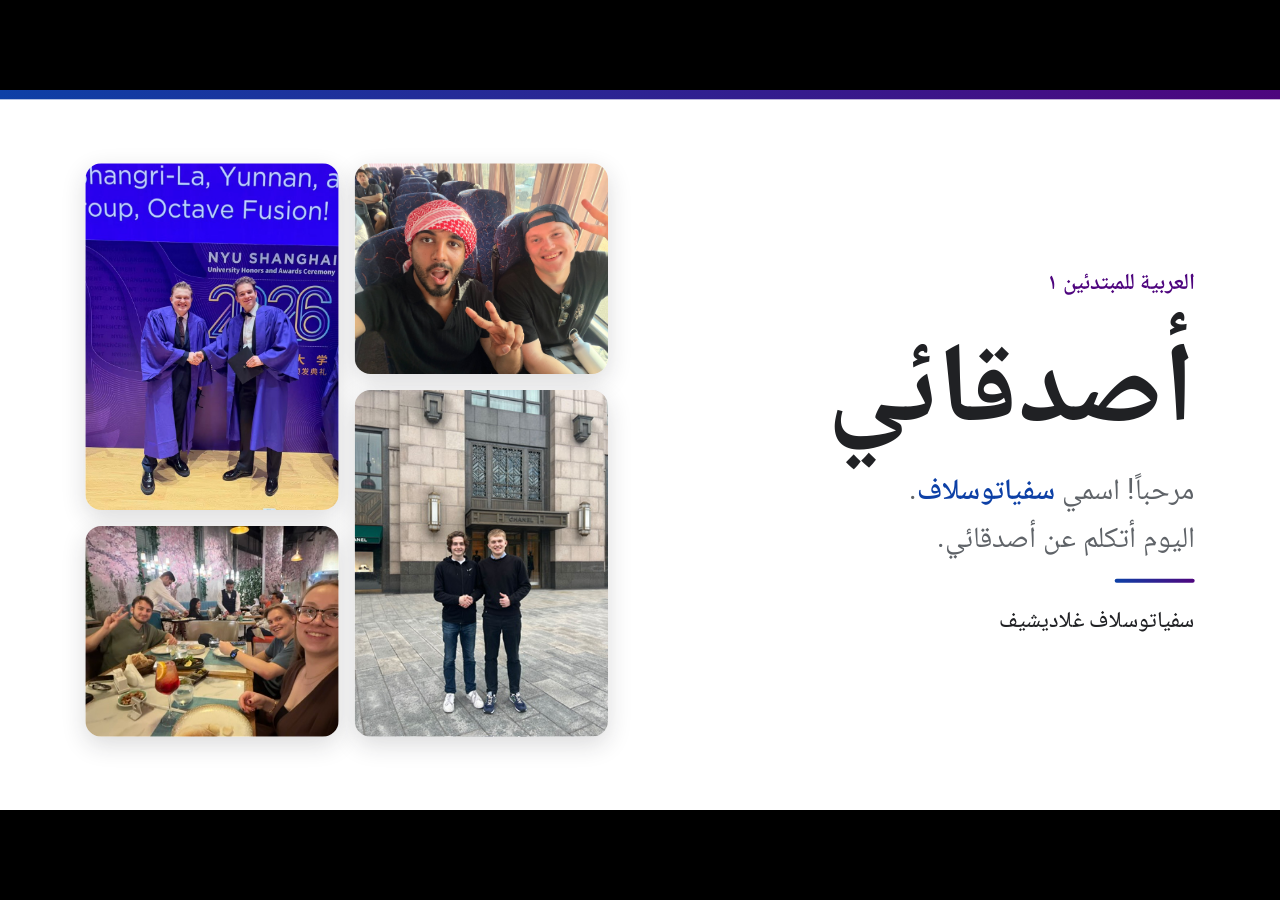
==== index.html @ 33b2b7e9 "Update Arabic friends presentation" ====
<!doctype html>
<html lang="en">
<head>
<meta charset="utf-8">
<meta name="viewport" content="width=device-width,initial-scale=1">
<title>أصدقائي · العربية للمبتدئين ١</title>
<meta name="description" content="أصدقائي: عرض لدرس العربية للمبتدئين ١">
<meta name="theme-color" content="#000000">
<link rel="stylesheet" href="fonts/roboto.css">
<link rel="stylesheet" href="fonts/naskh.css">
<style>
/* ---------- page ---------- */
*{box-sizing:border-box}
:root{
  --ui:-apple-system,BlinkMacSystemFont,"SF Pro Text","Segoe UI",Roboto,"Helvetica Neue",Arial,sans-serif;
  --ease:cubic-bezier(.32,.72,0,1);
  --ink:#f5f5f7;--ink-2:rgba(235,235,245,.62);--ink-3:rgba(235,235,245,.36);
  --tint:#0a84ff;
}
html,body{margin:0;height:100%;overflow:hidden;font-family:var(--ui);-webkit-font-smoothing:antialiased;
  background:#000;}
body.idle{cursor:none}
#stage{position:fixed;inset:0;overflow:hidden}
#deck{position:absolute;left:50%;top:50%;width:1920px;height:1080px;transform-origin:center center;background:#fff;overflow:hidden;border-radius:14px;
  opacity:0;transition:opacity .7s ease}
body.ready #deck{opacity:1}
:fullscreen #deck{border-radius:0;box-shadow:none}
body.full #deck{border-radius:0;box-shadow:none}

/* ---------- slide content defaults (matches the slide format) ---------- */
.slide{position:absolute;left:0;top:0;width:1920px;height:1080px;overflow:hidden;visibility:hidden;opacity:0;
  transition:opacity .45s ease,transform .62s var(--ease),visibility 0s linear .62s}
.slide.active{visibility:visible;opacity:1;transition:opacity .45s ease,transform .62s var(--ease),visibility 0s}
.slide p,.slide h1,.slide h2,.slide h3,.slide ul,.slide ol{margin:0}
.slide h1{font-size:96px;font-weight:600;line-height:1.1}
.slide h2{font-size:64px;font-weight:600;line-height:1.15}
.slide h3{font-size:44px;font-weight:600;line-height:1.2}
.slide p{font-size:32px;line-height:1.55}
.slide img{display:block}
.slide table{border-collapse:collapse;width:100%}
.slide th,.slide td{padding:.35em .6em;text-align:start;border-bottom:1px solid #DADCE0;vertical-align:top}
.slide aside{display:none}
.slide .embed{background:#fff;pointer-events:none}

/* ---------- surfaces ---------- */
.glass{background:rgba(30,30,32,.8);-webkit-backdrop-filter:saturate(180%) blur(30px);backdrop-filter:saturate(180%) blur(30px);
  box-shadow:0 0 0 .5px rgba(255,255,255,.14),0 16px 48px rgba(0,0,0,.45);color:var(--ink)}
button{font-family:inherit}

/* ---------- control bar ---------- */
#bar{position:fixed;left:50%;bottom:20px;width:min(640px,calc(100vw - 24px));transform:translateX(-50%);padding:9px 8px 6px;border-radius:18px;z-index:10;
  transition:opacity .34s ease,transform .5s var(--ease);font-size:13px;user-select:none;-webkit-user-select:none}
body.idle #bar{opacity:0;transform:translate(-50%,10px);pointer-events:none}
#row{display:flex;align-items:center;gap:0;margin-top:4px}
#bar button{all:unset;box-sizing:border-box;position:relative;width:36px;height:34px;display:grid;place-items:center;border-radius:9px;cursor:pointer;color:var(--ink);
  transition:background .16s,opacity .16s;-webkit-tap-highlight-color:transparent}
#bar button svg{width:19px;height:19px;fill:none;stroke:currentColor;stroke-width:1.5;stroke-linecap:round;stroke-linejoin:round}
#bar button:hover{background:rgba(255,255,255,.1)}
#bar button:focus-visible{outline:2px solid var(--tint);outline-offset:1px}
#bar button:disabled{opacity:.28;cursor:default;background:none}
#count{min-width:58px;text-align:center;font-variant-numeric:tabular-nums;color:var(--ink);font-weight:500;white-space:nowrap}
#count i{font-style:normal;color:var(--ink-3);font-weight:400}

/* Viewer | Presenter */
#bstat{display:flex;gap:12px;align-items:center;flex:1;min-width:0;padding:0 10px;overflow:hidden}
#bstat .st{color:var(--ink-2);font-size:12.5px}
#seg{display:flex;flex:none;padding:2px;margin:0 6px 0 auto;border-radius:9px;background:rgba(255,255,255,.08)}
#bar #seg button{width:auto;height:28px;padding:0 12px;border-radius:7px;font-size:13px;font-weight:500;color:var(--ink-2);display:block;line-height:28px}
#bar #seg button:hover{background:none;color:var(--ink)}
#bar #seg button.on{background:rgba(255,255,255,.2);color:#fff}

/* timeline */
#scrub{display:flex;gap:2px;height:12px;align-items:center;cursor:pointer;padding:0 8px;touch-action:none}
.ch{position:relative;height:3px;flex:var(--n) 1 0;border-radius:3px;background:rgba(255,255,255,.16);overflow:hidden;transition:height .18s var(--ease)}
.ch b{position:absolute;inset:0 auto 0 0;width:0;background:#fff;transition:width .35s var(--ease)}
#scrub:hover .ch{height:6px}
#peek{position:fixed;width:240px;padding:5px;border-radius:14px;z-index:11;opacity:0;pointer-events:none;transform:translateY(4px);transition:opacity .14s,transform .22s var(--ease);font-size:12px}
#peek.on{opacity:1;transform:none}
#peek img{display:block;width:100%;aspect-ratio:16/9;border-radius:10px;background:#fff}
#peek div{padding:6px 6px 3px;color:var(--ink);font-weight:500;white-space:nowrap;overflow:hidden;text-overflow:ellipsis}
#peek span{color:var(--ink-3);font-variant-numeric:tabular-nums;margin-right:6px}

/* notes in Viewer */
#notes{position:fixed;left:50%;bottom:112px;transform:translate(-50%,8px);width:min(640px,calc(100vw - 24px));max-height:34vh;overflow:auto;border-radius:18px;padding:16px 20px;
  font-size:16px;line-height:1.5;opacity:0;visibility:hidden;transition:opacity .2s,transform .4s var(--ease),visibility 0s linear .2s,bottom .5s var(--ease);z-index:9}
body.show-notes #notes{opacity:1;visibility:visible;transform:translateX(-50%);transition:opacity .2s,transform .4s var(--ease),visibility 0s,bottom .5s var(--ease)}
body.idle #notes{bottom:20px}

/* all slides */
#grid{position:fixed;inset:0;overflow:auto;z-index:20;padding:clamp(20px,4vw,56px);background:rgba(0,0,0,.92);-webkit-backdrop-filter:blur(30px);backdrop-filter:blur(30px);
  opacity:0;visibility:hidden;transition:opacity .24s ease,visibility 0s linear .24s;color:var(--ink)}
body.show-grid #grid{opacity:1;visibility:visible;transition:opacity .24s ease,visibility 0s}
#gridin{max-width:1480px;margin:0 auto}
#grid h2{margin:36px 0 14px;font-size:13px;font-weight:500;color:var(--ink-3)}
#grid h2:first-child{margin-top:0}
.tiles{display:grid;grid-template-columns:repeat(auto-fill,minmax(236px,1fr));gap:24px 20px}
#grid a{display:block;color:var(--ink);text-decoration:none;font-size:13px;outline:none;-webkit-tap-highlight-color:transparent}
#grid a img{width:100%;aspect-ratio:16/9;border-radius:9px;display:block;background:#fff;transition:transform .3s var(--ease)}
#grid a:hover img{transform:scale(1.015)}
#grid a.cur img{box-shadow:0 0 0 2px #000,0 0 0 3.5px rgba(255,255,255,.5)}
#grid a.sel img,#grid a:focus-visible img{box-shadow:0 0 0 2px #000,0 0 0 4px var(--tint)}
#grid a span{display:flex;gap:7px;margin-top:8px;line-height:1.3;color:var(--ink-2)}
#grid a span b{font-weight:400;color:var(--ink-3);font-variant-numeric:tabular-nums}

/* sheets */
.scrim{position:fixed;inset:0;z-index:40;display:grid;place-items:center;padding:16px;background:rgba(0,0,0,.45);opacity:0;visibility:hidden;transition:opacity .22s,visibility 0s linear .22s}
body.show-start #start,body.show-remote #remote,body.show-help #help{opacity:1;visibility:visible;transition:opacity .22s,visibility 0s}
.sheet{width:min(440px,100%);max-height:calc(100vh - 32px);overflow:auto;padding:20px;border-radius:22px;background:#1c1c1e;box-shadow:0 0 0 .5px rgba(255,255,255,.1),0 24px 70px rgba(0,0,0,.6);color:var(--ink);transform:scale(.97);transition:transform .4s var(--ease)}
body.show-start #start .sheet,body.show-remote #remote .sheet,body.show-help #help .sheet{transform:none}
.sheethead{display:flex;align-items:center;justify-content:space-between;margin-bottom:14px}
.sheet h2{margin:0;font-size:17px;font-weight:600;letter-spacing:-.01em}
.link{all:unset;cursor:pointer;font-size:15px;font-weight:400;color:var(--tint)}
.link:focus-visible{outline:2px solid var(--tint);outline-offset:2px}
.quiet{color:var(--ink-2);font-size:13px}
#dstatus{margin:0 0 12px;font-size:13px;line-height:1.45;color:var(--ink-2)}
#dstatus:empty{display:none}

/* grouped list, as in System Settings */
.group{border-radius:11px;background:#2c2c2e;overflow:hidden;margin-bottom:14px}
.group[hidden]{display:none}
.rowi>span:first-child{flex:none;max-width:100%}
#picker .rowi>span:first-child{flex:1}
.rowi{all:unset;box-sizing:border-box;display:flex;align-items:center;justify-content:space-between;gap:14px;width:100%;min-height:42px;padding:8px 13px;font-size:14px;color:var(--ink)}
.rowi[hidden]{display:none}
.rowi+.rowi{box-shadow:inset 0 .5px 0 rgba(255,255,255,.1)}
button.rowi{cursor:pointer}
button.rowi:hover{background:rgba(255,255,255,.05)}
button.rowi:focus-visible{outline:2px solid var(--tint);outline-offset:-2px}
.val{color:var(--ink-2);display:flex;align-items:center;gap:7px;min-width:0;text-align:right;overflow-wrap:anywhere;line-height:1.3}
.chev::after{content:"›";margin-left:2px;color:var(--ink-3);font-size:17px;line-height:1}
.val.ok{color:var(--ink)}
.val.ok::before{content:"";width:7px;height:7px;border-radius:50%;background:#30d158}
.grouplabel{margin:0 0 6px 13px;font-size:12px;color:var(--ink-3)}
.grouplabel[hidden]{display:none}
#picker:empty{display:none}
#picker .rowi span:first-child{min-width:0;overflow-wrap:anywhere;line-height:1.3}
#picker .rowi::after{content:"";flex:none;width:16px;height:16px;background:no-repeat center/contain}
#picker .rowi.on::after{background-image:url("data:image/svg+xml,%3Csvg xmlns='http://www.w3.org/2000/svg' viewBox='0 0 16 16'%3E%3Cpath d='m3 8.500 3.300 3.300L13 4.500' fill='none' stroke='%230a84ff' stroke-width='2' stroke-linecap='round' stroke-linejoin='round'/%3E%3C/svg%3E")}
#sfull{all:unset;flex:none;position:relative;width:40px;height:24px;border-radius:12px;cursor:pointer;background:rgba(255,255,255,.18);transition:background .2s}
#sfull::after{content:"";position:absolute;left:2px;top:2px;width:20px;height:20px;border-radius:50%;background:#fff;box-shadow:0 1px 2px rgba(0,0,0,.35);transition:transform .26s var(--ease)}
#sfull[aria-checked=true]{background:#30d158}
#sfull[aria-checked=true]::after{transform:translateX(16px)}
#sfull:focus-visible{outline:2px solid var(--tint);outline-offset:2px}
.mini{display:flex;gap:6px}
.mini button{all:unset;cursor:pointer;min-width:30px;padding:4px 10px;border-radius:7px;text-align:center;font-size:13px;color:var(--ink);background:rgba(255,255,255,.1)}
.mini button:hover{background:rgba(255,255,255,.17)}
.mini button:focus-visible{outline:2px solid var(--tint)}
#modes{display:grid;grid-template-columns:1fr 1fr;gap:8px}
#modes[hidden]{display:none}
.btn{all:unset;box-sizing:border-box;cursor:pointer;display:block;text-align:center;padding:10px;border-radius:10px;font-size:14px;font-weight:500;color:var(--ink);background:rgba(255,255,255,.1);transition:background .16s}
.btn:hover{background:rgba(255,255,255,.16)}
.btn.primary{background:#f5f5f7;color:#000}
.btn.primary:hover{background:#fff}
.btn:focus-visible{outline:2px solid var(--tint);outline-offset:2px}
.btn[hidden]{display:none}
#clkrow .val{margin-left:auto}
#clkfind[hidden]{display:none}
#mreset{display:block;margin:14px auto 0;font-size:13px;color:var(--ink-3)}
#mreset:hover{color:var(--ink-2)}

/* remote */
#remote .sheet{width:min(340px,100%);text-align:center}
#remote .sheethead{justify-content:flex-end;margin-bottom:0}
#rqrwrap{position:relative;width:196px;margin:0 auto 18px}
#rqr{background:#fff;padding:12px;border-radius:14px;aspect-ratio:1;display:grid;place-items:center;color:#202124;font-size:13px}
#rqr svg{width:100%;height:100%;display:block}
#remote h2{font-size:19px}
#rhint{margin:5px 0 14px;font-size:13px;line-height:1.4;color:var(--ink-2)}
#rdevs{text-align:left}
#rdevs:empty{display:none}
#rstatus{display:none}
#rfoot{display:flex;justify-content:center;gap:18px;font-size:13px}
#rfoot button{all:unset;cursor:pointer;color:var(--ink-3)}
#rfoot button:hover{color:var(--ink-2)}
#rfoot button:focus-visible{outline:2px solid var(--tint);outline-offset:2px}
#rok{position:absolute;inset:0;display:grid;place-items:center;border-radius:14px;background:rgba(255,255,255,.96);opacity:0;pointer-events:none}
#rok svg{width:64px;height:64px;fill:#30d158}
#rok path{fill:none;stroke:#fff;stroke-width:4.5;stroke-linecap:round;stroke-linejoin:round;stroke-dasharray:40;stroke-dashoffset:40}
#rok.on{animation:rokfade 2.2s ease both}
#rok.on svg{animation:rokpop .5s cubic-bezier(.34,1.4,.64,1) both}
#rok.on path{animation:rokdraw .36s .2s ease forwards}
@keyframes rokfade{0%{opacity:0}8%,80%{opacity:1}100%{opacity:0}}
@keyframes rokpop{from{transform:scale(.5)}to{transform:none}}
@keyframes rokdraw{to{stroke-dashoffset:0}}

/* shortcuts */
#help .sheet{width:min(400px,100%)}
#help dl{display:grid;grid-template-columns:1fr auto;gap:9px 20px;margin:0;font-size:13.5px;align-items:center;color:var(--ink-2)}
#help dd{margin:0;text-align:right;white-space:nowrap}
kbd{display:inline-block;min-width:22px;padding:2px 6px;margin-left:3px;border-radius:5px;background:rgba(255,255,255,.1);font:500 12px var(--ui);text-align:center;color:var(--ink)}
#jump{position:fixed;left:50%;top:18px;transform:translate(-50%,-6px);padding:8px 15px;border-radius:999px;font-size:13px;font-weight:500;font-variant-numeric:tabular-nums;z-index:45;opacity:0;pointer-events:none;transition:opacity .18s,transform .36s var(--ease)}
#jump.on{opacity:1;transform:translate(-50%,0)}
#jump i{font-style:normal;color:var(--ink-2);font-weight:400;margin-right:6px}
#black{position:fixed;inset:0;background:#000;z-index:15;opacity:0;pointer-events:none;transition:opacity .4s ease}
body.black #black{opacity:1;pointer-events:auto}

/* laser pointer, placed in slide coordinates */
#laser{position:absolute;left:-17px;top:-17px;width:34px;height:34px;border-radius:50%;z-index:50;pointer-events:none;opacity:0;transition:opacity .14s;will-change:transform;
  background:radial-gradient(circle,#fff 0,#ff3b30 26%,rgba(255,59,48,.7) 42%,rgba(255,59,48,0) 72%)}
#laser.on{opacity:1}

/* the slides window */
body.audience,body.audience #stage{cursor:none;background:#000}
body.audience #bar,body.audience #notes,body.audience #jump,body.audience #peek{display:none}

/* ---------- presenter view ---------- */
#phead,#pv,#pnotes{display:none}
body.presenter{cursor:auto}
body.presenter .slide,body.presenter .slide.active{transition:none!important}
body.presenter #stage{right:40%;top:68px;bottom:92px}
body.presenter #deck{border-radius:10px}
body.presenter #bar{left:30%;bottom:18px;background:none;-webkit-backdrop-filter:none;backdrop-filter:none;box-shadow:none}
body.presenter #notes,body.presenter #bstat{display:none}
body.presenter #bar{width:min(520px,calc(60vw - 32px))}
body.presenter #seg{margin:0 auto}
body.presenter #phead{display:flex;position:fixed;left:0;right:0;top:0;height:68px;align-items:center;gap:22px;padding:0 28px 0 32px;color:var(--ink)}
#timer{all:unset;cursor:pointer;font-size:32px;font-weight:300;letter-spacing:-.01em;font-variant-numeric:tabular-nums}
#timer.paused{color:var(--ink-3)}
#clock{font-size:15px;color:var(--ink-3);font-variant-numeric:tabular-nums}
#rehearse{flex:1;min-width:0;font-size:13px;line-height:1.3;color:var(--ink-3);overflow-wrap:anywhere}
#pfs{all:unset;flex:none;cursor:pointer;padding:6px 12px;border-radius:8px;font-size:13px;font-weight:500;color:#000;background:#f5f5f7}
#pfs[hidden]{display:none}
#pfs:focus-visible{outline:2px solid var(--tint);outline-offset:2px}
#pstat{display:flex;align-items:center;gap:16px;flex:none}
#pdevs,#pclk{all:unset;cursor:pointer;display:inline-flex;align-items:center;gap:16px;font-size:14px;color:var(--ink-2);white-space:nowrap}
#pclk{gap:8px}
#pdevs:focus-visible,#pclk:focus-visible{outline:2px solid var(--tint);outline-offset:3px}
#pdevs .st,#pclk{font-size:14px;color:var(--ink-2)}
#pdevs .st{gap:8px}
#pclk i,#pdevs i{width:8px;height:8px}
#pdevs .st.on,#pclk.on{color:var(--ink)}
#pclk i{border-radius:50%;box-shadow:inset 0 0 0 1.2px var(--ink-3)}
#pclk.on i{background:#30d158;box-shadow:none}
#pdevs .st i{box-shadow:inset 0 0 0 1.2px var(--ink-3);background:none}
#pdevs .st.on i{background:#30d158;box-shadow:none}
#pclk.ping i{animation:stping .6s var(--ease)}
.st{display:inline-flex;align-items:center;gap:6px;font-size:13px;color:var(--ink-3);white-space:nowrap}
.st i{width:6px;height:6px;border-radius:50%;background:rgba(255,255,255,.2)}
.st.on{color:var(--ink-2)}
.st.on i{background:#30d158}
.st.off i{background:rgba(255,255,255,.2)}
.st.ping i{animation:stping .6s var(--ease)}
@keyframes stping{0%{transform:scale(1)}40%{transform:scale(2.2)}100%{transform:scale(1)}}
#pgear{all:unset;cursor:pointer;display:grid;place-items:center;width:32px;height:32px;border-radius:8px;color:var(--ink-2)}
#pgear:hover{background:rgba(255,255,255,.1);color:var(--ink)}
#pgear:focus-visible{outline:2px solid var(--tint)}
#pgear svg{width:19px;height:19px;fill:none;stroke:currentColor;stroke-width:1.5;stroke-linecap:round;stroke-linejoin:round}
body.presenter #pv{display:block;position:fixed;right:0;top:68px;width:40%;padding:16px 32px 0 12px;color:var(--ink)}
#pv .lab{font-size:13px;color:var(--ink-3);margin-bottom:8px}
#nextwrap{position:relative;width:100%;aspect-ratio:16/9;border-radius:8px;overflow:hidden;background:#fff;display:grid;place-items:center;color:var(--ink-3);font-size:14px}
#nextwrap .slide{visibility:visible;opacity:1;transition:none;transform-origin:0 0;pointer-events:none}
#nextwrap.end{background:rgba(255,255,255,.05)}
body.presenter #pnotes{display:block;position:fixed;right:0;bottom:0;width:40%;top:calc(68px + 16px + 26px + (40vw - 44px) * .5625 + 20px);overflow:auto;padding:0 32px 24px 12px;font-size:var(--notes,22px);line-height:1.45;letter-spacing:-.006em;color:var(--ink)}

/* ---------- small screens ---------- */
@media (max-width:720px){
  #seg,#bstat,#bar #bpres{display:none}
  #row{justify-content:space-between}
  #count{flex:1}
  #deck{border-radius:8px}
  #bar{bottom:calc(10px + env(safe-area-inset-bottom))}
  .tiles{grid-template-columns:repeat(auto-fill,minmax(150px,1fr));gap:18px 14px}
}
@media (hover:none){#scrub:hover .ch{height:3px}#peek{display:none}}

/* print: one slide per page */
@page{size:1920px 1080px;margin:0}
@media print{
  html,body{overflow:visible;background:#fff}
  #bar,#notes,#grid,#phead,#pv,#pnotes,#help,#jump,#black,#peek,#start,#seg,#remote,#laser{display:none!important}
  #stage{position:static}
  #deck{position:static;transform:none!important;box-shadow:none;width:auto;height:auto;overflow:visible;border-radius:0;opacity:1}
  .slide{position:relative;visibility:visible;opacity:1!important;transform:none!important;page-break-after:always;break-after:page}
  .slide [data-build-in]{opacity:1!important;transform:none!important}
}
@media (prefers-reduced-motion:reduce){.slide,.slide.active,#bar,#notes,#help,#gridin{transition:none}}
#notes,#pnotes{unicode-bidi:plaintext}
#notes{font-size:19px}
</style>
</head>
<body>
<div id="stage"><div id="deck">
<section class="slide" id="cover" dir="rtl" lang="ar" data-transition="fade" data-section="المقدمة" style="background:#FFFFFF;color:#202124;font-family:'Noto Naskh Arabic','Roboto',Arial,sans-serif;padding:0;display:flex;flex-direction:column;">
<div style="position:absolute;left:0;top:0;width:1920px;height:14px;background:linear-gradient(270deg, #4E057E 0%, #0D40A6 100%)"></div><img data-build-in="fade 1 auto" src="assets/photo-graduation.jpg" alt="صورة: أنا وصديقي في حفل الجامعة" style="position:absolute;left:128px;top:110px;width:380px;height:520px;object-fit:cover;object-position:center 30%;border-radius:24px;box-shadow:0 12px 36px rgba(32,33,36,.16)"><img data-build-in="fade 2 auto" src="assets/photo-dinner.jpg" alt="صورة: أنا وأصدقائي في مطعم" style="position:absolute;left:128px;top:654px;width:380px;height:316px;object-fit:cover;object-position:center;border-radius:24px;box-shadow:0 12px 36px rgba(32,33,36,.16)"><img data-build-in="fade 3 auto" src="assets/photo-bus.jpg" alt="صورة: أنا وصديقي في الحافلة" style="position:absolute;left:532px;top:110px;width:380px;height:316px;object-fit:cover;object-position:center;border-radius:24px;box-shadow:0 12px 36px rgba(32,33,36,.16)"><img data-build-in="fade 4 auto" src="assets/photo-street.jpg" alt="صورة: أنا وصديقي في الشارع" style="position:absolute;left:532px;top:450px;width:380px;height:520px;object-fit:cover;object-position:center 40%;border-radius:24px;box-shadow:0 12px 36px rgba(32,33,36,.16)">
<div style="position:absolute;right:128px;top:0;bottom:0;width:820px;display:flex;flex-direction:column;justify-content:center;gap:28px">
<p style="font-size:34px;font-weight:600;color:#4E057E">العربية للمبتدئين ١</p>
<h1 style="font-size:170px;font-weight:700;line-height:1.15;color:#202124">أصدقائي</h1>
<p style="font-size:44px;line-height:1.6;color:#5F6368">مرحباً! اسمي <b style="color:#0D40A6;font-weight:600">سفياتوسلاف</b>.<br>اليوم أتكلم عن أصدقائي.</p>
<div style="width:120px;height:6px;border-radius:3px;background:linear-gradient(270deg, #4E057E, #0D40A6)"></div>
<p style="font-size:34px;font-weight:500;color:#202124">سفياتوسلاف غلاديشيف</p>
</div>

<aside>مرحباً! اسمي سفياتوسلاف. اليوم أتكلم عن أصدقائي. عندي خمسة أصدقاء. أصدقائي من بلدان مختلفة، وهم يسكنون في مدن مختلفة. نحن نتكلم لغات مختلفة، ولكن نحن أصدقاء.</aside>
</section>

<section class="slide" id="alex" dir="rtl" lang="ar" data-transition="push" data-section="الأصدقاء" style="background:#FFFFFF;color:#202124;font-family:'Noto Naskh Arabic','Roboto',Arial,sans-serif;padding:120px 128px 170px;display:flex;flex-direction:column;">
<div style="display:flex;align-items:center;justify-content:space-between">
<p style="font-size:30px;font-weight:600;color:#0D40A6">الصديق الأول</p>
<div style="display:flex;gap:10px;direction:rtl"><span style="width:56px;height:18px;border-radius:9px;background:#0D40A6"></span><span style="width:18px;height:18px;border-radius:9px;background:#DADCE0"></span><span style="width:18px;height:18px;border-radius:9px;background:#DADCE0"></span><span style="width:18px;height:18px;border-radius:9px;background:#DADCE0"></span><span style="width:18px;height:18px;border-radius:9px;background:#DADCE0"></span></div>
</div>
<div style="display:flex;gap:72px;align-items:center;flex:1">
<div style="flex:1;display:flex;flex-direction:column;gap:28px">
<h1 style="font-size:180px;font-weight:700;line-height:1.2;color:#0D40A6">أليكس</h1>
<p style="font-size:48px;font-weight:500;line-height:1.55">أليكس أمريكي، وعمره اثنتان وعشرون سنة.</p>
<div data-build-in="fade 5 auto" style="display:flex;flex-wrap:wrap;gap:16px"><span style="font-size:32px;font-weight:500;color:#0D40A6;background:#FFFFFF;border:2px solid #0D40A6;padding:6px 28px;border-radius:999px;white-space:nowrap">طالب في الجامعة</span><span style="font-size:32px;font-weight:500;color:#0D40A6;background:#FFFFFF;border:2px solid #0D40A6;padding:6px 28px;border-radius:999px;white-space:nowrap">يدرس كثيراً</span><span style="font-size:32px;font-weight:500;color:#0D40A6;background:#FFFFFF;border:2px solid #0D40A6;padding:6px 28px;border-radius:999px;white-space:nowrap">نتكلم في المساء</span></div>
</div>
<div style="width:820px;display:grid;grid-template-columns:1fr 1fr;gap:24px"><div data-build-in="rise 1 auto" style="background:#F8F9FA;border-radius:24px;padding:28px 36px;display:flex;flex-direction:column;gap:4px"><p style="font-size:28px;color:#5F6368">البلد</p><p style="font-size:48px;font-weight:600;line-height:1.45;color:#202124">أمريكا</p></div><div data-build-in="rise 2 auto" style="background:#F8F9FA;border-radius:24px;padding:28px 36px;display:flex;flex-direction:column;gap:4px"><p style="font-size:28px;color:#5F6368">المدينة</p><p style="font-size:48px;font-weight:600;line-height:1.45;color:#202124">سان دييغو</p></div><div data-build-in="rise 3 auto" style="background:#F8F9FA;border-radius:24px;padding:28px 36px;display:flex;flex-direction:column;gap:4px"><p style="font-size:28px;color:#5F6368">العمر</p><p style="font-size:48px;font-weight:600;line-height:1.45;color:#0D40A6">٢٢ سنة</p></div><div data-build-in="rise 4 auto" style="background:#F8F9FA;border-radius:24px;padding:28px 36px;display:flex;flex-direction:column;gap:4px"><p style="font-size:28px;color:#5F6368">اللغة</p><p style="font-size:48px;font-weight:600;line-height:1.45;color:#202124">الإنجليزية</p></div></div>
</div>
<p data-build-in="rise 6 auto" style="font-size:44px;font-weight:600;color:#202124">أليكس صديق جيد.</p>
<p style="position:absolute;right:128px;bottom:56px;font-size:26px;font-weight:600;color:#4E057E">أصدقائي <span style="color:#5F6368;font-weight:400">· العربية للمبتدئين ١</span></p><p style="position:absolute;left:128px;bottom:56px;font-size:28px;color:#5F6368">٢</p>
<aside>الصديق الأول اسمه أليكس. أليكس أمريكي، وعمره اثنتان وعشرون سنة. هو من أمريكا، ويسكن في سان دييغو. هو طالب في الجامعة، ويدرس كثيراً. أليكس يتكلم الإنجليزية. هو دائماً مشغول بالدراسة، ولكن أحياناً نتكلم في المساء. أليكس صديق جيد.</aside>
</section>

<section class="slide" id="theo" dir="rtl" lang="ar" data-transition="push" style="background:#FFFFFF;color:#202124;font-family:'Noto Naskh Arabic','Roboto',Arial,sans-serif;padding:120px 128px 170px;display:flex;flex-direction:column;">
<div style="display:flex;align-items:center;justify-content:space-between">
<p style="font-size:30px;font-weight:600;color:#4E057E">الصديق الثاني</p>
<div style="display:flex;gap:10px;direction:rtl"><span style="width:18px;height:18px;border-radius:9px;background:#DADCE0"></span><span style="width:56px;height:18px;border-radius:9px;background:#4E057E"></span><span style="width:18px;height:18px;border-radius:9px;background:#DADCE0"></span><span style="width:18px;height:18px;border-radius:9px;background:#DADCE0"></span><span style="width:18px;height:18px;border-radius:9px;background:#DADCE0"></span></div>
</div>
<div style="display:flex;gap:72px;align-items:center;flex:1">
<div style="flex:1;display:flex;flex-direction:column;gap:28px">
<h1 style="font-size:180px;font-weight:700;line-height:1.2;color:#4E057E">تيو</h1>
<p style="font-size:48px;font-weight:500;line-height:1.55">تيو ألماني، وعمره اثنتان وعشرون سنة.</p>
<div data-build-in="fade 5 auto" style="display:flex;flex-wrap:wrap;gap:16px"><span style="font-size:32px;font-weight:500;color:#4E057E;background:#FFFFFF;border:2px solid #4E057E;padding:6px 28px;border-radius:999px;white-space:nowrap">يحب القراءة</span><span style="font-size:32px;font-weight:500;color:#4E057E;background:#FFFFFF;border:2px solid #4E057E;padding:6px 28px;border-radius:999px;white-space:nowrap">مشغول في النهار</span><span style="font-size:32px;font-weight:500;color:#4E057E;background:#FFFFFF;border:2px solid #4E057E;padding:6px 28px;border-radius:999px;white-space:nowrap">نتكلم في الليل</span></div>
</div>
<div style="width:820px;display:grid;grid-template-columns:1fr 1fr;gap:24px"><div data-build-in="rise 1 auto" style="background:#F8F9FA;border-radius:24px;padding:28px 36px;display:flex;flex-direction:column;gap:4px"><p style="font-size:28px;color:#5F6368">البلد</p><p style="font-size:48px;font-weight:600;line-height:1.45;color:#202124">ألمانيا</p></div><div data-build-in="rise 2 auto" style="background:#F8F9FA;border-radius:24px;padding:28px 36px;display:flex;flex-direction:column;gap:4px"><p style="font-size:28px;color:#5F6368">المدينة</p><p style="font-size:48px;font-weight:600;line-height:1.45;color:#202124">فيينا</p></div><div data-build-in="rise 3 auto" style="background:#F8F9FA;border-radius:24px;padding:28px 36px;display:flex;flex-direction:column;gap:4px"><p style="font-size:28px;color:#5F6368">العمر</p><p style="font-size:48px;font-weight:600;line-height:1.45;color:#4E057E">٢٢ سنة</p></div><div data-build-in="rise 4 auto" style="background:#F8F9FA;border-radius:24px;padding:28px 36px;display:flex;flex-direction:column;gap:4px"><p style="font-size:28px;color:#5F6368">اللغة</p><p style="font-size:40px;font-weight:600;line-height:1.45;color:#202124">الألمانية والإنجليزية</p></div></div>
</div>
<p data-build-in="rise 6 auto" style="font-size:44px;font-weight:600;color:#202124">نتكلم عن الجامعة والدراسة.</p>
<p style="position:absolute;right:128px;bottom:56px;font-size:26px;font-weight:600;color:#4E057E">أصدقائي <span style="color:#5F6368;font-weight:400">· العربية للمبتدئين ١</span></p><p style="position:absolute;left:128px;bottom:56px;font-size:28px;color:#5F6368">٣</p>
<aside>الصديق الثاني اسمه تيو. تيو ألماني، وعمره اثنتان وعشرون سنة. هو من ألمانيا، ويسكن في فيينا. هو أيضاً طالب في الجامعة. يدرس كثيراً، ويتكلم الألمانية والإنجليزية. تيو يحب القراءة، وهو مشغول بالدراسة في النهار. أحياناً نتكلم في الليل عن الجامعة والدراسة.</aside>
</section>

<section class="slide" id="sumed" dir="rtl" lang="ar" data-transition="push" style="background:#FFFFFF;color:#202124;font-family:'Noto Naskh Arabic','Roboto',Arial,sans-serif;padding:120px 128px 170px;display:flex;flex-direction:column;">
<div style="display:flex;align-items:center;justify-content:space-between">
<p style="font-size:30px;font-weight:600;color:#188038">الصديق الثالث</p>
<div style="display:flex;gap:10px;direction:rtl"><span style="width:18px;height:18px;border-radius:9px;background:#DADCE0"></span><span style="width:18px;height:18px;border-radius:9px;background:#DADCE0"></span><span style="width:56px;height:18px;border-radius:9px;background:#188038"></span><span style="width:18px;height:18px;border-radius:9px;background:#DADCE0"></span><span style="width:18px;height:18px;border-radius:9px;background:#DADCE0"></span></div>
</div>
<div style="display:flex;gap:72px;align-items:center;flex:1">
<div style="flex:1;display:flex;flex-direction:column;gap:28px">
<h1 style="font-size:180px;font-weight:700;line-height:1.2;color:#188038">سوميد</h1>
<p style="font-size:48px;font-weight:500;line-height:1.55">سوميد بريطاني، وعمره إحدى وعشرون سنة.</p>
<div data-build-in="fade 5 auto" style="display:flex;flex-wrap:wrap;gap:16px"><span style="font-size:32px;font-weight:500;color:#188038;background:#FFFFFF;border:2px solid #188038;padding:6px 28px;border-radius:999px;white-space:nowrap">يحب العمل والدراسة</span><span style="font-size:32px;font-weight:500;color:#188038;background:#FFFFFF;border:2px solid #188038;padding:6px 28px;border-radius:999px;white-space:nowrap">في الصباح يدرس</span><span style="font-size:32px;font-weight:500;color:#188038;background:#FFFFFF;border:2px solid #188038;padding:6px 28px;border-radius:999px;white-space:nowrap">في المساء يتكلم</span></div>
</div>
<div style="width:820px;display:grid;grid-template-columns:1fr 1fr;gap:24px"><div data-build-in="rise 1 auto" style="background:#F8F9FA;border-radius:24px;padding:28px 36px;display:flex;flex-direction:column;gap:4px"><p style="font-size:28px;color:#5F6368">البلد</p><p style="font-size:48px;font-weight:600;line-height:1.45;color:#202124">بريطانيا</p></div><div data-build-in="rise 2 auto" style="background:#F8F9FA;border-radius:24px;padding:28px 36px;display:flex;flex-direction:column;gap:4px"><p style="font-size:28px;color:#5F6368">المدينة</p><p style="font-size:48px;font-weight:600;line-height:1.45;color:#202124">مانشستر</p></div><div data-build-in="rise 3 auto" style="background:#F8F9FA;border-radius:24px;padding:28px 36px;display:flex;flex-direction:column;gap:4px"><p style="font-size:28px;color:#5F6368">العمر</p><p style="font-size:48px;font-weight:600;line-height:1.45;color:#188038">٢١ سنة</p></div><div data-build-in="rise 4 auto" style="background:#F8F9FA;border-radius:24px;padding:28px 36px;display:flex;flex-direction:column;gap:4px"><p style="font-size:28px;color:#5F6368">اللغة</p><p style="font-size:48px;font-weight:600;line-height:1.45;color:#202124">الإنجليزية</p></div></div>
</div>
<p data-build-in="rise 6 auto" style="font-size:44px;font-weight:600;color:#202124">نتكلم عن الجامعة وعن الحياة.</p>
<p style="position:absolute;right:128px;bottom:56px;font-size:26px;font-weight:600;color:#4E057E">أصدقائي <span style="color:#5F6368;font-weight:400">· العربية للمبتدئين ١</span></p><p style="position:absolute;left:128px;bottom:56px;font-size:28px;color:#5F6368">٤</p>
<aside>الصديق الثالث اسمه سوميد. سوميد بريطاني، وعمره إحدى وعشرون سنة. هو من بريطانيا، ويسكن في مانشستر. هو طالب أيضاً. يدرس في الجامعة، ويتكلم الإنجليزية. سوميد يحب العمل والدراسة. في الصباح يدرس، وفي المساء يتكلم مع أصدقائه. نحن نتكلم عن الجامعة وعن الحياة.</aside>
</section>

<section class="slide" id="pyotr" dir="rtl" lang="ar" data-transition="push" style="background:#FFFFFF;color:#202124;font-family:'Noto Naskh Arabic','Roboto',Arial,sans-serif;padding:120px 128px 170px;display:flex;flex-direction:column;">
<div style="display:flex;align-items:center;justify-content:space-between">
<p style="font-size:30px;font-weight:600;color:#D93025">الصديق الرابع</p>
<div style="display:flex;gap:10px;direction:rtl"><span style="width:18px;height:18px;border-radius:9px;background:#DADCE0"></span><span style="width:18px;height:18px;border-radius:9px;background:#DADCE0"></span><span style="width:18px;height:18px;border-radius:9px;background:#DADCE0"></span><span style="width:56px;height:18px;border-radius:9px;background:#D93025"></span><span style="width:18px;height:18px;border-radius:9px;background:#DADCE0"></span></div>
</div>
<div style="display:flex;gap:72px;align-items:center;flex:1">
<div style="flex:1;display:flex;flex-direction:column;gap:28px">
<h1 style="font-size:180px;font-weight:700;line-height:1.2;color:#D93025">بيوتر</h1>
<p style="font-size:48px;font-weight:500;line-height:1.55">بيوتر روسي، وعمره اثنتان وعشرون سنة.</p>
<div data-build-in="fade 5 auto" style="display:flex;flex-wrap:wrap;gap:16px"><span style="font-size:32px;font-weight:500;color:#D93025;background:#FFFFFF;border:2px solid #D93025;padding:6px 28px;border-radius:999px;white-space:nowrap">موسكو مدينة كبيرة</span><span style="font-size:32px;font-weight:500;color:#D93025;background:#FFFFFF;border:2px solid #D93025;padding:6px 28px;border-radius:999px;white-space:nowrap">يدرس في الجامعة</span><span style="font-size:32px;font-weight:500;color:#D93025;background:#FFFFFF;border:2px solid #D93025;padding:6px 28px;border-radius:999px;white-space:nowrap">دائماً مشغول</span></div>
</div>
<div style="width:820px;display:grid;grid-template-columns:1fr 1fr;gap:24px"><div data-build-in="rise 1 auto" style="background:#F8F9FA;border-radius:24px;padding:28px 36px;display:flex;flex-direction:column;gap:4px"><p style="font-size:28px;color:#5F6368">البلد</p><p style="font-size:48px;font-weight:600;line-height:1.45;color:#202124">روسيا</p></div><div data-build-in="rise 2 auto" style="background:#F8F9FA;border-radius:24px;padding:28px 36px;display:flex;flex-direction:column;gap:4px"><p style="font-size:28px;color:#5F6368">المدينة</p><p style="font-size:48px;font-weight:600;line-height:1.45;color:#202124">موسكو</p></div><div data-build-in="rise 3 auto" style="background:#F8F9FA;border-radius:24px;padding:28px 36px;display:flex;flex-direction:column;gap:4px"><p style="font-size:28px;color:#5F6368">العمر</p><p style="font-size:48px;font-weight:600;line-height:1.45;color:#D93025">٢٢ سنة</p></div><div data-build-in="rise 4 auto" style="background:#F8F9FA;border-radius:24px;padding:28px 36px;display:flex;flex-direction:column;gap:4px"><p style="font-size:28px;color:#5F6368">اللغة</p><p style="font-size:40px;font-weight:600;line-height:1.45;color:#202124">الروسية والإنجليزية</p></div></div>
</div>
<p data-build-in="rise 6 auto" style="font-size:44px;font-weight:600;color:#202124">بيوتر صديق جيد جداً.</p>
<p style="position:absolute;right:128px;bottom:56px;font-size:26px;font-weight:600;color:#4E057E">أصدقائي <span style="color:#5F6368;font-weight:400">· العربية للمبتدئين ١</span></p><p style="position:absolute;left:128px;bottom:56px;font-size:28px;color:#5F6368">٥</p>
<aside>الصديق الرابع اسمه بيوتر. بيوتر روسي، وعمره اثنتان وعشرون سنة. هو من روسيا، ويسكن في موسكو. موسكو مدينة كبيرة في روسيا. بيوتر يتكلم الروسية والإنجليزية. هو يدرس في الجامعة. هو دائماً مشغول، ولكن أحياناً نتكلم عن الدراسة وعن العمل. بيوتر صديق جيد جداً.</aside>
</section>

<section class="slide" id="zsofi" dir="rtl" lang="ar" data-transition="push" style="background:#FFFFFF;color:#202124;font-family:'Noto Naskh Arabic','Roboto',Arial,sans-serif;padding:120px 128px 170px;display:flex;flex-direction:column;">
<div style="display:flex;align-items:center;justify-content:space-between">
<p style="font-size:30px;font-weight:600;color:#B06000">الصديقة الخامسة</p>
<div style="display:flex;gap:10px;direction:rtl"><span style="width:18px;height:18px;border-radius:9px;background:#DADCE0"></span><span style="width:18px;height:18px;border-radius:9px;background:#DADCE0"></span><span style="width:18px;height:18px;border-radius:9px;background:#DADCE0"></span><span style="width:18px;height:18px;border-radius:9px;background:#DADCE0"></span><span style="width:56px;height:18px;border-radius:9px;background:#B06000"></span></div>
</div>
<div style="display:flex;gap:72px;align-items:center;flex:1">
<div style="flex:1;display:flex;flex-direction:column;gap:28px">
<h1 style="font-size:180px;font-weight:700;line-height:1.2;color:#B06000">جوفي</h1>
<p style="font-size:48px;font-weight:500;line-height:1.55">جوفي مجرية، وعمرها ثلاث وعشرون سنة.</p>
<div data-build-in="fade 5 auto" style="display:flex;flex-wrap:wrap;gap:16px"><span style="font-size:32px;font-weight:500;color:#B06000;background:#FFFFFF;border:2px solid #B06000;padding:6px 28px;border-radius:999px;white-space:nowrap">طالبة في الجامعة</span><span style="font-size:32px;font-weight:500;color:#B06000;background:#FFFFFF;border:2px solid #B06000;padding:6px 28px;border-radius:999px;white-space:nowrap">تدرس كثيراً</span><span style="font-size:32px;font-weight:500;color:#B06000;background:#FFFFFF;border:2px solid #B06000;padding:6px 28px;border-radius:999px;white-space:nowrap">نتكلم في الصباح والمساء</span></div>
</div>
<div style="width:820px;display:grid;grid-template-columns:1fr 1fr;gap:24px"><div data-build-in="rise 1 auto" style="background:#F8F9FA;border-radius:24px;padding:28px 36px;display:flex;flex-direction:column;gap:4px"><p style="font-size:28px;color:#5F6368">البلد</p><p style="font-size:48px;font-weight:600;line-height:1.45;color:#202124">المجر</p></div><div data-build-in="rise 2 auto" style="background:#F8F9FA;border-radius:24px;padding:28px 36px;display:flex;flex-direction:column;gap:4px"><p style="font-size:28px;color:#5F6368">من مدينة</p><p style="font-size:48px;font-weight:600;line-height:1.45;color:#202124">شيكلوش</p></div><div data-build-in="rise 3 auto" style="background:#F8F9FA;border-radius:24px;padding:28px 36px;display:flex;flex-direction:column;gap:4px"><p style="font-size:28px;color:#5F6368">العمر</p><p style="font-size:48px;font-weight:600;line-height:1.45;color:#B06000">٢٣ سنة</p></div><div data-build-in="rise 4 auto" style="background:#F8F9FA;border-radius:24px;padding:28px 36px;display:flex;flex-direction:column;gap:4px"><p style="font-size:28px;color:#5F6368">اللغة</p><p style="font-size:40px;font-weight:600;line-height:1.45;color:#202124">المجرية والإنجليزية</p></div></div>
</div>
<p data-build-in="rise 6 auto" style="font-size:44px;font-weight:600;color:#202124">نتكلم عن الجامعة وعن أصدقائنا.</p>
<p style="position:absolute;right:128px;bottom:56px;font-size:26px;font-weight:600;color:#4E057E">أصدقائي <span style="color:#5F6368;font-weight:400">· العربية للمبتدئين ١</span></p><p style="position:absolute;left:128px;bottom:56px;font-size:28px;color:#5F6368">٦</p>
<aside>الصديقة الخامسة اسمها جوفي. جوفي مجرية، وعمرها ثلاث وعشرون سنة. هي من المجر، من مدينة شيكلوش. هي طالبة في الجامعة. تتكلم المجرية والإنجليزية. جوفي تدرس كثيراً، وهي دائماً مشغولة بالدراسة. أحياناً نتكلم في الصباح، وأحياناً في المساء. نحن نتكلم عن الجامعة وعن أصدقائنا.</aside>
</section>

<section class="slide" id="thanks" dir="rtl" lang="ar" data-transition="fade" data-section="الخاتمة" style="background:#FFFFFF;color:#202124;font-family:'Noto Naskh Arabic','Roboto',Arial,sans-serif;padding:90px 128px 0;display:flex;flex-direction:column;">
<div style="position:absolute;left:0;top:0;width:1920px;height:14px;background:linear-gradient(270deg, #4E057E 0%, #0D40A6 100%)"></div><p style="font-size:30px;font-weight:600;color:#4E057E;text-align:center">أصدقائي</p>
<p data-build-in="rise 1 auto" style="font-size:60px;font-weight:600;line-height:1.5;text-align:center;margin-top:12px">أنا أحب أصدقائي كثيراً، <span style="color:#0D40A6">وهم مهمون في حياتي.</span></p>
<h1 style="font-size:130px;font-weight:700;line-height:1.3;text-align:center;color:#4E057E;margin-top:8px">شكراً لكم!</h1>
<img data-build-in="fade 2 auto" src="assets/photo-bus.jpg" alt="صورة: في الحافلة" style="position:absolute;left:128px;top:520px;width:392px;height:400px;object-fit:cover;object-position:center;border-radius:24px;box-shadow:0 12px 36px rgba(32,33,36,.16)"><img data-build-in="fade 3 auto" src="assets/photo-graduation.jpg" alt="صورة: حفل الجامعة" style="position:absolute;left:552px;top:520px;width:392px;height:400px;object-fit:cover;object-position:center 30%;border-radius:24px;box-shadow:0 12px 36px rgba(32,33,36,.16)"><img data-build-in="fade 4 auto" src="assets/photo-dinner.jpg" alt="صورة: في المطعم" style="position:absolute;left:976px;top:520px;width:392px;height:400px;object-fit:cover;object-position:center;border-radius:24px;box-shadow:0 12px 36px rgba(32,33,36,.16)"><img data-build-in="fade 5 auto" src="assets/photo-street.jpg" alt="صورة: في الشارع" style="position:absolute;left:1400px;top:520px;width:392px;height:400px;object-fit:cover;object-position:center 40%;border-radius:24px;box-shadow:0 12px 36px rgba(32,33,36,.16)">

<aside>أنا وأصدقائي من بلدان مختلفة، ولكن نحن في نفس العمر تقريباً. بعض أصدقائي يسكنون في الشرق الأوسط، وبعضهم يسكنون في أوروبا وأمريكا. نحن لا نسكن في نفس المدينة، ولكن نتكلم مع بعضنا. أنا أحب أصدقائي كثيراً، وهم مهمون في حياتي. شكراً لكم!</aside>
</section>

</div></div>

<div id="notes" class="glass" dir="auto"></div>
<div id="grid" aria-label="All slides"><div id="gridin"></div></div>

<header id="phead">
  <button id="timer" title="Pause or resume">00:00</button>
  <span id="clock"></span>
  <div id="rehearse"></div>
  <button id="pfs" hidden>Fill screen</button>
  <div id="pstat">
    <button id="pdevs" title="Phone remote"></button>
    <button id="pclk" title="Clicker"></button>
    <button id="pgear" aria-label="Settings" title="Settings"><svg viewBox="0 0 24 24"><circle cx="12" cy="12" r="3"/><path d="M12 3.500v2.200M12 18.300v2.200M3.500 12h2.200M18.300 12h2.200M6 6l1.550 1.550M16.450 16.450 18 18M6 18l1.550-1.550M16.450 7.550 18 6"/></svg></button>
  </div>
</header>
<div id="pv">
  <div class="lab" id="nextlab">Next</div>
  <div id="nextwrap"></div>
</div>
<div id="pnotes" dir="auto"></div>

<div id="start" class="scrim" role="dialog" aria-label="Settings">
  <div class="sheet">
    <div class="sheethead"><h2 id="starttitle">Settings</h2><button id="mskip" class="link">Done</button></div>
    <p id="dstatus"></p>
    <p class="grouplabel" id="picklabel">Show slides on</p>
    <div class="group" id="picker"></div>
    <div class="group">
      <div class="rowi"><span>Fill the display</span><button id="sfull" role="switch" aria-checked="true" aria-label="Fill the display"></button></div>
    </div>
    <div class="group">
      <button class="rowi" id="rowremote"><span>Phone remote</span><span class="val chev" id="remval">Off</span></button>
      <div class="rowi" id="clkrow"><span>Clicker</span><span class="val" id="clkstate"></span><div class="mini"><button id="clkfind">Detect</button></div></div>
    </div>
    <div class="group" id="prow">
      <div class="rowi"><span>Timer</span><div class="mini"><button id="tpause">Pause</button><button id="treset">Reset</button></div></div>
      <div class="rowi"><span>Notes size</span><div class="mini"><button id="tsmall" aria-label="Smaller notes">−</button><button id="tlarge" aria-label="Larger notes">+</button></div></div>
    </div>
    <div class="group"><button class="rowi" id="rowhelp"><span>Keyboard shortcuts</span><span class="val chev"></span></button></div>
    <button id="allow" class="btn primary" hidden>Find second display</button>
    <div id="modes">
      <button id="mslides" class="btn">Slides only</button>
      <button id="mpres" class="btn primary">Start presenting</button>
    </div>
    <button id="mreset" class="link">Reset displays</button>
  </div>
</div>

<div id="remote" class="scrim" role="dialog" aria-label="Phone remote">
  <div class="sheet">
    <div class="sheethead"><button id="rclose" class="link">Done</button></div>
    <div id="rqrwrap"><div id="rqr"></div><div id="rok"><svg viewBox="0 0 52 52"><circle cx="26" cy="26" r="24"/><path d="m15 27 8 8 15-17"/></svg></div></div>
    <h2 id="rtitle">Scan to connect</h2>
    <p id="rhint"></p>
    <p id="rstatus"></p>
    <div id="rdevs" class="group"></div>
    <a id="rlink" hidden></a>
    <div id="rfoot"><button id="rnew">New code</button><button id="roff">Turn off</button></div>
  </div>
</div>

<div id="help" class="scrim" role="dialog" aria-label="Keyboard shortcuts">
  <div class="sheet">
    <div class="sheethead"><h2>Keyboard shortcuts</h2><button id="hclose" class="link">Done</button></div>
    <dl>
      <dt>Next</dt><dd><kbd>→</kbd><kbd>Space</kbd></dd>
      <dt>Previous</dt><dd><kbd>←</kbd></dd>
      <dt>First or last slide</dt><dd><kbd>Home</kbd><kbd>End</kbd></dd>
      <dt>Jump to a slide</dt><dd><kbd>12</kbd><kbd>Return</kbd></dd>
      <dt>Viewer or Presenter</dt><dd><kbd>P</kbd></dd>
      <dt>All slides</dt><dd><kbd>G</kbd></dd>
      <dt>Settings</dt><dd><kbd>D</kbd></dd>
      <dt>Phone remote</dt><dd><kbd>R</kbd></dd>
      <dt>Speaker notes</dt><dd><kbd>N</kbd></dd>
      <dt>Black screen</dt><dd><kbd>B</kbd></dd>
      <dt>Full screen</dt><dd><kbd>F</kbd></dd>
    </dl>
  </div>
</div>

<div id="peek" class="glass"><img alt=""><div></div></div>
<div id="jump" class="glass"></div>
<div id="black"></div>

<nav id="bar" class="glass" aria-label="Slide controls">
  <div id="scrub" role="slider" aria-label="Slide position"></div>
  <div id="row">
    <button id="bprev" aria-label="Previous slide"><svg viewBox="0 0 24 24"><path d="M14.500 5.500 8 12l6.500 6.500"/></svg></button>
    <span id="count"></span>
    <button id="bnext" aria-label="Next slide"><svg viewBox="0 0 24 24"><path d="M9.500 5.500 16 12l-6.500 6.500"/></svg></button>
    <div id="bstat"></div>
    <div id="seg" role="group" aria-label="Mode">
      <button data-m="viewer">Viewer</button>
      <button data-m="presenter">Presenter</button>
    </div>
    <button id="bgrid" aria-label="All slides" title="All slides"><svg viewBox="0 0 24 24"><rect x="4" y="4.500" width="6.500" height="6.500" rx="1.600"/><rect x="13.500" y="4.500" width="6.500" height="6.500" rx="1.600"/><rect x="4" y="13.500" width="6.500" height="6.500" rx="1.600"/><rect x="13.500" y="13.500" width="6.500" height="6.500" rx="1.600"/></svg></button>
    <button id="bpres" aria-label="Settings" title="Settings"><svg viewBox="0 0 24 24"><circle cx="12" cy="12" r="3"/><path d="M12 3.500v2.200M12 18.300v2.200M3.500 12h2.200M18.300 12h2.200M6 6l1.550 1.550M16.450 16.450 18 18M6 18l1.550-1.550M16.450 7.550 18 6"/></svg></button>
    <button id="bfull" aria-label="Full screen" title="Full screen"><svg viewBox="0 0 24 24"><path d="M4.500 9V6.500a2 2 0 0 1 2-2H9M15 4.500h2.500a2 2 0 0 1 2 2V9M19.500 15v2.500a2 2 0 0 1-2 2H15M9 19.500H6.500a2 2 0 0 1-2-2V15"/></svg></button>
  </div>
</nav>

<script>
(() => {
  const deck = document.getElementById('deck');
  const slides = [...deck.querySelectorAll('section.slide')];
  const N = slides.length;
  const $ = id => document.getElementById(id);
  const audience = new URLSearchParams(location.search).has('slides');   // the window shown on the projector
  const slidesId = new URLSearchParams(location.search).get('slides');
  let isPresenter = false;
  const chan = 'BroadcastChannel' in window ? new BroadcastChannel('arabic-friends-deck') : null;
  const body = document.body;
  let cur = -1, atTimer;

  // check-circle icon used on result cards
  document.querySelectorAll('x-icon').forEach(el => {
    const s = el.getAttribute('style') || '';
    el.outerHTML = `<svg viewBox="0 0 24 24" style="${s};flex:none" aria-hidden="true"><circle cx="12" cy="12" r="10" fill="none" stroke="currentColor" stroke-width="2"/><path d="M7.5 12.5l3 3 6-6.5" fill="none" stroke="currentColor" stroke-width="2.2" stroke-linecap="round" stroke-linejoin="round"/></svg>`;
  });

  // paint images only once decoded, so large figures never flash blank
  deck.querySelectorAll('img').forEach(i => { i.decoding = 'sync'; });

  const notesOf = s => (s.querySelector('aside')?.textContent || '').trim();
  const thumb = i => `thumbs/${slides[i].id}.jpg`;
  const titleOf = i => (slides[i].querySelector('h1,h2')?.textContent || slides[i].id).trim();

  // chapters come from data-section on the first slide of each part
  const chapters = [];
  slides.forEach((s, i) => {
    if (s.dataset.section || !chapters.length) chapters.push({ name: s.dataset.section || '', from: i, to: i });
    chapters[chapters.length - 1].to = i;
  });

  // ---------- scale to window ----------
  function fit() {
    const st = $('stage').getBoundingClientRect();
    const full = audience || !!document.fullscreenElement || (innerHeight >= screen.height - 1 && innerWidth >= screen.width - 1);
    body.classList.toggle('full', full && !isPresenter);
    const pad = isPresenter ? 16 : full ? 0 : innerWidth < 720 ? 6 : 24;
    const k = Math.min((st.width - pad * 2) / 1920, (st.height - pad * 2) / 1080);
    deck.style.transform = `translate(-50%,-50%) scale(${k})`;
  }
  addEventListener('resize', fit);
  document.addEventListener('fullscreenchange', fit);

  // ---------- build-in animations (step-by-step equations etc.) ----------
  function resetBuilds(s) {
    s.querySelectorAll('[data-build-in]').forEach(el => {
      const [kind] = el.dataset.buildIn.split(/\s+/);
      el.style.transition = 'none';
      el.style.opacity = 0;
      el.style.transform = kind === 'pop' ? 'scale(.85)' : kind === 'rise' ? 'translateY(28px)' : 'none';
    });
  }
  // Delays are CSS, not timers: browsers throttle timers in background windows, which left content hidden.
  // The presenter view always shows the whole slide at once.
  function playBuilds(s) {
    s.offsetWidth;
    s.querySelectorAll('[data-build-in]').forEach(el => {
      const order = parseInt(el.dataset.buildIn.split(/\s+/)[1] || '1', 10), d = 300 + order * 380;
      el.style.transition = isPresenter ? 'none' : `opacity .5s ease ${d}ms, transform .65s cubic-bezier(.34,1.45,.64,1) ${d}ms`;
      el.style.opacity = 1; el.style.transform = 'none';
    });
  }

  // ---------- media: restart GIFs and live embeds on entry ----------
  function wakeMedia(s) {
    // a new fragment restarts a GIF while its last frame stays on screen; the presenter view leaves them running
    if (!isPresenter) s.querySelectorAll('img[src*=".gif"]').forEach(img => { img.src = `${img.getAttribute('src').split('#')[0]}#${Date.now()}`; });
    s.querySelectorAll('iframe[data-src]').forEach(f => { f.src = f.dataset.src; });
  }

  // ---------- navigation with transitions ----------
  function go(n, opts = {}) {
    n = Math.max(0, Math.min(N - 1, n));
    if (n === cur) return;
    const prev = cur >= 0 ? slides[cur] : null, next = slides[n];
    const fwd = n > cur;
    const kind = (fwd ? prev?.dataset.transition : next.dataset.transition) || 'fade';
    const leap = Math.abs(n - cur) > 1;       // jumps from the grid or scrubber always cross-fade
    resetBuilds(next);
    if (prev && kind === 'push' && !opts.instant && !leap && !isPresenter) {
      next.style.transition = 'none';
      next.style.transform = `translateX(${fwd ? -100 : 100}%)`;
      next.classList.add('active'); next.offsetWidth;
      next.style.transition = ''; next.style.transform = 'translateX(0)';
      prev.style.transform = `translateX(${fwd ? 100 : -100}%)`;
    } else {
      next.style.transform = '';
      if (prev && kind === 'magic' && !leap && !isPresenter) {
        prev.style.transition = 'opacity .3s, visibility 0s linear .3s';
        next.style.transition = 'opacity .3s, visibility 0s';
      }
      next.classList.add('active');
    }
    if (prev) {
      prev.classList.remove('active');
      const p = prev, q = next;
      setTimeout(() => { if (p !== slides[cur]) { p.style.transform = ''; p.style.transition = ''; } if (q === slides[cur]) q.style.transition = ''; }, 650);
    }
    cur = n;
    wakeMedia(next); playBuilds(next);
    $('count').innerHTML = `${n + 1} <i>/ ${N}</i>`;
    $('bprev').disabled = n === 0;
    $('bnext').disabled = n === N - 1;
    chapters.forEach((c, i) => {
      const done = Math.max(0, Math.min(c.to - c.from + 1, n - c.from + 1));
      fills[i].style.width = `${(done / (c.to - c.from + 1)) * 100}%`;
    });
    $('scrub').setAttribute('aria-valuenow', n + 1);
    $('notes').textContent = notesOf(next) || 'No notes for this slide.';
    $('pnotes').textContent = notesOf(next);
    renderNext();
    tiles.forEach((a, i) => a.classList.toggle('cur', i === n));
    if (!opts.fromHash) history.replaceState(null, '', `${location.search}#${n + 1}`);
    if (chan && !opts.remote) chan.postMessage({ type: 'go', n });
    if (remoteSeen && !opts.fromRemote) { clearTimeout(atTimer); atTimer = setTimeout(sayWhere, 400); }
  }
  const step = d => go(cur + d);

  // the next-slide preview is the real slide, scaled down, so it is as sharp as the slide itself
  function scaleNext() {
    const c = $('nextwrap').firstElementChild;
    if (c) c.style.transform = `scale(${$('nextwrap').clientWidth / 1920})`;
  }
  function renderNext() {
    if (!isPresenter) return;
    const wrap = $('nextwrap'), last = cur + 1 >= N;
    wrap.textContent = last ? 'End of talk' : '';
    wrap.classList.toggle('end', last);
    $('nextlab').textContent = last ? 'Next' : `Next · ${cur + 2} of ${N}`;
    if (last) return;
    const c = slides[cur + 1].cloneNode(true);
    c.removeAttribute('id'); c.setAttribute('aria-hidden', 'true');
    c.querySelectorAll('[data-build-in]').forEach(el => { el.removeAttribute('data-build-in'); el.style.opacity = ''; el.style.transform = ''; el.style.transition = ''; });
    c.querySelectorAll('iframe[data-src]').forEach(f => { f.src = f.dataset.src; });
    wrap.append(c); scaleNext();
  }
  addEventListener('resize', scaleNext);

  // ---------- chapter scrubber ----------
  const scrub = $('scrub'), peek = $('peek');
  scrub.setAttribute('aria-valuemin', 1); scrub.setAttribute('aria-valuemax', N);
  scrub.innerHTML = chapters.map(c => `<div class="ch" style="--n:${c.to - c.from + 1}"><b></b></div>`).join('');
  const fills = [...scrub.querySelectorAll('.ch b')];
  const segs = [...scrub.querySelectorAll('.ch')];
  function slideAtX(x) {
    for (let i = 0; i < chapters.length; i++) {
      const r = segs[i].getBoundingClientRect(), c = chapters[i], n = c.to - c.from + 1;
      if (x <= r.right + 1.5 || i === chapters.length - 1)
        return c.from + Math.max(0, Math.min(n - 1, Math.floor(((x - r.left) / r.width) * n)));
    }
    return 0;
  }
  function showPeek(x) {
    const i = slideAtX(x), r = scrub.getBoundingClientRect(), w = peek.offsetWidth;
    peek.querySelector('img').src = thumb(i);
    peek.querySelector('div').innerHTML = `<span>${i + 1}</span>`;
    peek.querySelector('div').append(titleOf(i));
    peek.style.left = `${Math.max(10, Math.min(innerWidth - w - 10, x - w / 2))}px`;
    peek.style.bottom = `${innerHeight - r.top + 12}px`;
    peek.classList.add('on');
  }
  let scrubbing = false;
  scrub.addEventListener('pointermove', e => { showPeek(e.clientX); if (scrubbing) go(slideAtX(e.clientX), { instant: true }); });
  scrub.addEventListener('pointerleave', () => { if (!scrubbing) peek.classList.remove('on'); });
  scrub.addEventListener('pointerdown', e => { scrubbing = true; scrub.setPointerCapture(e.pointerId); go(slideAtX(e.clientX)); });
  scrub.addEventListener('pointerup', () => { scrubbing = false; peek.classList.remove('on'); });
  scrub.addEventListener('pointercancel', () => { scrubbing = false; peek.classList.remove('on'); });

  // ---------- overview ----------
  $('gridin').innerHTML = chapters.map(c => {
    let h = `<h2>${c.name}</h2><div class="tiles">`;
    for (let i = c.from; i <= c.to; i++)
      h += `<a href="#${i + 1}" data-i="${i}"><img loading="lazy" src="${thumb(i)}" alt=""><span><b>${i + 1}</b><em style="font-style:normal">${titleOf(i)}</em></span></a>`;
    return h + '</div>';
  }).join('');
  const tiles = [...document.querySelectorAll('#grid a')];
  let sel = 0;
  const setSel = i => {
    sel = Math.max(0, Math.min(N - 1, i));
    tiles.forEach((a, j) => a.classList.toggle('sel', j === sel));
    tiles[sel].scrollIntoView({ block: 'nearest', behavior: 'smooth' });
  };
  const closeOverlays = () => body.classList.remove('show-grid', 'show-help', 'show-notes');
  const toggleGrid = () => {
    body.classList.remove('show-help');
    if (body.classList.toggle('show-grid')) {
      setSel(cur);
      tiles[cur].scrollIntoView({ block: 'center' });
    }
  };
  const openTile = i => { body.classList.remove('show-grid'); go(i); };
  $('grid').addEventListener('click', e => {
    e.stopPropagation();
    const a = e.target.closest('a');
    if (a) { e.preventDefault(); openTile(+a.dataset.i); }
    else body.classList.remove('show-grid');
  });
  const columns = () => {
    const t = tiles[sel].parentElement;
    return getComputedStyle(t).gridTemplateColumns.split(' ').length;
  };

  // ---------- controls ----------
  const toggle = c => body.classList.toggle(c);
  const fullOK = document.fullscreenEnabled || document.webkitFullscreenEnabled;
  if (!fullOK) $('bfull').style.display = 'none';
  const actions = {
    bprev: () => step(-1),
    bnext: () => step(1),
    bgrid: toggleGrid,
    bfull: () => document.fullscreenElement ? document.exitFullscreen() : document.documentElement.requestFullscreen(),
    bpres: () => openStart()
  };
  Object.entries(actions).forEach(([id, fn]) => { $(id).onclick = e => { fn(); e.currentTarget.blur(); }; });
  const setBlack = (on, remote) => {
    body.classList.toggle('black', on);
    if (chan && !remote) chan.postMessage({ type: 'black', on });
  };

  // ---------- start sheet: modes and displays ----------
  // A browser only reaches a second display through the Window Management API (Chrome and Edge).
  // Without it, the window has to be dragged across by hand, and the sheet says so.
  const canPlace = 'getScreenDetails' in window;
  let details = null, target = null, access = canPlace ? 'prompt' : 'none', startNote = '';
  const allScreens = () => details?.screens || [];
  const screenName = s => s.label || (s.isInternal ? 'Built-in display' : 'External display');
  const pickTarget = () => {
    const l = allScreens();
    if (l.includes(target)) return;
    target = l.find(s => !s.isInternal && s !== details.currentScreen) || l.find(s => !s.isInternal) || l.find(s => s !== details.currentScreen) || l[0] || null;
  };
  function renderStart() {
    const l = allScreens(), many = l.length > 1;
    const ext = !!window.screen.isExtended;
    const ask = canPlace && !details && access === 'prompt' && ext;
    let msg = '';
    if (startNote) msg = startNote;
    else if (ask) msg = 'A second display is connected. Allow access to use it.';
    else if (access === 'denied') msg = 'Display access is blocked. Allow “Window management” in the site settings, or drag the slides across yourself.';
    else if (!canPlace) msg = 'This browser cannot reach a second display. Use Chrome or Edge, or drag the slides across yourself.';
    else if (!many) msg = 'One display found. To use another, set it to Extended in System Settings → Displays.';
    $('dstatus').textContent = msg;
    const picker = $('picker'); picker.textContent = '';
    if (many) l.forEach(s => {
      const b = document.createElement('button');
      const name = document.createElement('span'); name.textContent = screenName(s);
      b.append(name);
      b.className = 'rowi' + (s === target ? ' on' : '');
      b.setAttribute('aria-pressed', s === target);
      b.onclick = () => { target = s; renderStart(); };
      picker.append(b);
    });
    $('picklabel').hidden = !many;
    $('prow').hidden = !isPresenter;
    $('allow').hidden = !ask;
    $('modes').hidden = ask;
    $('mpres').textContent = isPresenter ? 'Move slides here' : 'Start presenting';
  }
  async function loadDisplays(ask) {
    if (!canPlace) return renderStart();
    if (!details) {
      try { access = (await navigator.permissions.query({ name: 'window-management' })).state; } catch { access = 'prompt'; }
      if (access === 'granted' || (access === 'prompt' && ask)) {
        try {
          details = await window.getScreenDetails();
          access = 'granted';
          details.addEventListener('screenschange', () => { pickTarget(); renderStart(); });
          details.addEventListener('currentscreenchange', () => { startNote = ''; renderStart(); });
        } catch { access = 'denied'; }
      }
    }
    if (details) pickTarget();
    renderStart();
  }
  function openStart(note = '') {
    startNote = note;
    closeOverlays(); body.classList.add('show-start');
    renderStart(); loadDisplays(false);
  }
  const closeStart = () => { startNote = ''; body.classList.remove('show-start'); };
  async function fullscreenOn(screen) {
    if (document.fullscreenElement) await document.exitFullscreen();
    await document.documentElement.requestFullscreen(screen ? { screen } : {});
  }
  // Presenter: this window stays put and becomes the presenter view; the slides open as a new
  // window on the projector. The presenter view can therefore never leave the laptop.
  // kept for this tab, so a refresh picks the running show back up
  let pw = null, slidesFull = false, slidesOn = sessionStorage.getItem('arabic-friends-slides-on') || '', firstPressUsed = false;
  let slidesAlive = false, currentSlides = sessionStorage.getItem('arabic-friends-slides-id') || '';
  let autoFull = localStorage.getItem('arabic-friends-autofull') !== '0';
  const NEXT_KEYS = ['ArrowRight', 'ArrowDown', 'PageDown', ' ', 'Enter', 'MediaTrackNext'];
  async function startPresenter() {
    const id = String(Date.now());
    const url = `${location.pathname}?slides=${id}#${cur + 1}`;
    const others = allScreens().filter(s => s !== target);
    if (!target || !others.length) {
      closeStart();
      if (canPlace && access !== 'denied') return setPresenter(true);        // one display: switch in place
      stopSlides(id);
      pw = window.open(url, `slides${id}`, 'popup,width=1280,height=720');    // moved to the other display by hand
      if (!pw) return openStart('The slides window was blocked. Allow pop-ups for this site, then try again.');
      slidesOn = ''; rememberSlides(id);
      return setPresenter(true);
    }
    if (target === details.currentScreen)
      return openStart(`Move this window to ${screenName(others[0])} first, or choose it for the slides.`);
    closeStart();
    stopSlides(id);
    pw = window.open(url, `slides${id}`, `popup,fullscreen,left=${target.availLeft},top=${target.availTop},width=${target.availWidth},height=${target.availHeight}`);
    if (!pw) return openStart('The slides window was blocked. Allow pop-ups for this site, then try again.');
    slidesOn = screenName(target); slidesFull = false; firstPressUsed = false;
    rememberSlides(id);
    window.focus();
    setPresenter(true);
  }
  // closes any slides window, including one left over from before a page reload
  function stopSlides(keep) {
    chan?.postMessage({ type: 'end', keep });
    pw?.close(); pw = null; slidesFull = false; slidesAlive = false;
    if (!keep) { currentSlides = ''; slidesOn = ''; sessionStorage.removeItem('arabic-friends-slides-id'); sessionStorage.removeItem('arabic-friends-slides-on'); }
  }
  function rememberSlides(id) {
    currentSlides = id;
    sessionStorage.setItem('arabic-friends-slides-id', id);
    sessionStorage.setItem('arabic-friends-slides-on', slidesOn);
  }
  const slidesOpen = () => (pw && !pw.closed) || slidesAlive;
  async function resetDisplays() {
    stopSlides();
    setPresenter(false);
    details = null; target = null;
    await loadDisplays(false);
    openStart();
  }

  // A new window cannot go full screen by itself. A click or key press here lends it permission.
  function fullscreenSlides() {
    if (slidesFull || !slidesOpen()) return;
    if ((!pw || pw.closed) && currentSlides) { try { pw = window.open('', `slides${currentSlides}`); } catch { return; } }   // after a refresh
    if (!pw) return;
    try { pw.postMessage('fullscreen', { targetOrigin: location.origin, delegate: 'fullscreen' }); } catch {}
  }
  function updateBanner() {
    const live = slidesOpen();
    $('pfs').hidden = !(live && slidesOn && !slidesFull);
    $('rehearse').textContent = !isPresenter || !live ? ''
      : slidesOn ? `Slides on ${slidesOn}`
      : 'Drag the slides onto the other display, click them and press F';
  }

  // Viewer | Presenter: the one control for changing mode
  async function switchMode(to) {
    if (to === (isPresenter ? 'presenter' : 'viewer')) return;
    if (to === 'viewer') {
      stopSlides();
      return setPresenter(false);
    }
    if (canPlace && !details) await loadDisplays(false);
    if (allScreens().length > 1) return startPresenter();
    if (!canPlace || access === 'denied' || (window.screen.isExtended && !details)) return openStart();
    setPresenter(true);
  }
  document.querySelectorAll('#seg button').forEach(b => { b.onclick = () => { switchMode(b.dataset.m); b.blur(); }; });
  $('pfs').onclick = fullscreenSlides;
  // With the setting on, the first key or clicker press fills the display and does not also change slide.
  addEventListener('keydown', e => {
    if (noteClicker(e)) return;
    if (!autoFull || e.key === 'Escape' || !slidesOpen() || !slidesOn || slidesFull) return;
    fullscreenSlides();
    if (!firstPressUsed && NEXT_KEYS.includes(e.key)) { firstPressUsed = true; e.preventDefault(); e.stopImmediatePropagation(); }
  }, true);
  addEventListener('pointerdown', () => { if (autoFull) fullscreenSlides(); }, true);
  function setAutoFull(on) {
    autoFull = on;
    localStorage.setItem('arabic-friends-autofull', on ? '1' : '0');
    $('sfull').setAttribute('aria-checked', on);
  }
  $('sfull').onclick = () => setAutoFull(!autoFull);
  setAutoFull(autoFull);
  setInterval(() => { if (pw?.closed) { pw = null; slidesAlive = false; updateBanner(); } }, 700);

  // the slides window
  let reportSlides = null;
  if (audience) {
    const report = () => chan?.postMessage({ type: 'slides', id: slidesId, full: !!document.fullscreenElement, black: body.classList.contains('black') });
    reportSlides = report;
    addEventListener('pagehide', () => chan?.postMessage({ type: 'slides-gone', id: slidesId }));
    addEventListener('message', e => {
      if (e.origin === location.origin && e.data === 'fullscreen') document.documentElement.requestFullscreen().catch(() => {});
    });
    document.addEventListener('fullscreenchange', report);
    const goFull = () => { if (localStorage.getItem('arabic-friends-autofull') !== '0' && !document.fullscreenElement) document.documentElement.requestFullscreen().catch(() => {}); };
    addEventListener('keydown', goFull); addEventListener('pointerdown', goFull);
    report();
  }

  async function startSlides() {
    closeStart();
    stopSlides(); setPresenter(false);
    try { await fullscreenOn(target); }
    catch { openStart('Click Slides only again to continue.'); }
  }
  $('mpres').onclick = startPresenter;
  $('mslides').onclick = startSlides;
  $('mskip').onclick = closeStart;
  $('mreset').onclick = resetDisplays;
  $('pgear').onclick = () => openStart();
  $('rowhelp').onclick = () => { body.classList.remove('show-start'); body.classList.add('show-help'); };
  $('hclose').onclick = () => body.classList.remove('show-help');
  $('help').addEventListener('click', e => { if (e.target === $('help')) body.classList.remove('show-help'); });
  $('allow').onclick = () => loadDisplays(true);
  $('start').addEventListener('click', e => { if (e.target === $('start')) closeStart(); });
  window.screen.addEventListener?.('change', () => { if (body.classList.contains('show-start')) loadDisplays(false); });

  // ---------- phone, tablet and watch remote ----------
  // The site is static, so phone and computer talk through a public relay, on a private random channel.
  // It connects only after the remote is switched on here, and carries only commands such as "next".
  const RELAY = 'https://ntfy.sh/';
  let room = localStorage.getItem('arabic-friends-room'), relay = null, remoteSeen = false;
  const heard = new Set();
  const newRoom = () => 'arabic-friends-' + [...crypto.getRandomValues(new Uint8Array(16))].map(b => b.toString(16).padStart(2, '0')).join('');
  const say = m => fetch(`${RELAY}${room}?cache=no`, { method: 'POST', body: m }).catch(() => {});
  const sayWhere = () => say(`at:${cur}:${body.classList.contains('black') ? 1 : 0}:${isPresenter ? 'p' : 'v'}`);
  const remoteStatus = () => {};
  function connectRemote() {
    if (relay || audience) return;
    relay = new EventSource(`${RELAY}${room}/sse`);
    relay.onopen = () => { remoteStatus('Ready. Waiting for your phone or tablet.'); say('hi'); };   // open remotes answer with hello
    relay.onerror = () => remoteStatus('Reconnecting to the relay…');
    connectLaser();
    relay.onmessage = e => {
      let d; try { d = JSON.parse(e.data); } catch { return; }
      if (d.event !== 'message' || heard.has(d.id)) return;
      heard.add(d.id);
      const [cmd, from, name] = String(d.message).split('~');
      if (!['next', 'prev', 'first', 'black', 'hello', 'ping', 'bye'].includes(cmd)) return;
      const id = from || 'watch';      // the watch Shortcuts send a bare command
      if (cmd === 'bye') return dropDevice(id);
      if (cmd === 'next') go(cur + 1, { fromRemote: true });
      else if (cmd === 'prev') go(cur - 1, { fromRemote: true });
      else if (cmd === 'first') go(0, { fromRemote: true });
      else if (cmd === 'black') setBlack(!body.classList.contains('black'));
      else if (cmd === 'hello') { remoteSeen = true; sayWhere(); }
      seeDevice(id, name || (id === 'watch' ? 'Apple Watch' : ''), CMD_NAMES[cmd]);
    };
  }
  // remotes connected through the relay, shown in the remote sheet, the toolbar and the presenter header
  const devices = new Map();
  const CMD_NAMES = { next: 'Next', prev: 'Back', first: 'First slide', black: 'Black screen' };
  const QUIET = 200000;       // a phone pings every 90 s while its page is open
  const CLICKER_ONLY = ['PageDown', 'PageUp', 'F5', 'MediaTrackNext', 'MediaTrackPrevious'];
  const ago = t => { const s = Math.round((Date.now() - t) / 1000); return s < 3 ? 'just now' : s < 60 ? `${s}s ago` : `${Math.floor(s / 60)}m ago`; };
  const isQuiet = (id, d) => id !== 'watch' && Date.now() - d.seen > QUIET;
  const statusItem = (id, d) => {
    const s = document.createElement('span');
    s.className = 'st' + (isQuiet(id, d) ? '' : ' on') + (d.fresh ? ' ping' : '');
    s.append(document.createElement('i'), d.name);
    return s;
  };
  function renderDevices() {
    const list = [...devices];
    const here = list.map(([id, d]) => {
      const s = statusItem(id, d);
      s.lastChild.textContent = `${d.name} ${isQuiet(id, d) ? 'not responding' : 'connected'}`;
      return s;
    });
    if (!here.length) { const s = document.createElement('span'); s.className = 'st'; s.append(document.createElement('i'), 'Phone not connected'); here.push(s); }
    $('pdevs').replaceChildren(...here);
    $('rdevs').replaceChildren(...list.map(([id, d]) => {
      const row = document.createElement('div'); row.className = 'rowi';
      const name = document.createElement('span'); name.textContent = d.name;
      const what = document.createElement('span');
      what.className = 'val' + (isQuiet(id, d) ? '' : ' ok');
      what.textContent = isQuiet(id, d) ? 'Not responding' : d.action ? `${d.action} · ${ago(d.seen)}` : 'Connected';
      row.append(name, what);
      return row;
    }));
    const phones = list.filter(([id]) => id !== 'watch');
    $('rtitle').textContent = phones.length ? `${phones[0][1].name} connected` : 'Scan to connect';
    $('rhint').textContent = phones.length ? 'Press Next to try it.' : 'Use your phone or tablet camera.';
    const names = list.map(([, d]) => d.name).join(', ');
    $('remval').textContent = names || (localStorage.getItem('arabic-friends-remote-on') ? 'Waiting' : 'Off');
    $('remval').classList.toggle('ok', !!names);
    list.forEach(([, d]) => { d.fresh = false; });
    renderClicker();
  }
  // A clicker is plugged into the computer, so it has its own indicator, apart from the remotes.
  // Three ways to recognise one: USB identity (WebHID), keys only clickers send, and how brief a press is.
  let clickerAt = +sessionStorage.getItem('arabic-friends-clicker-at') || 0, clickerFresh = false, hidDev = null, pairing = false, pairT;
  const clickerName = () => hidDev?.productName || 'Clicker';
  function renderClicker() {
    const on = !!clickerAt || !!hidDev;
    $('clkstate').textContent = pairing ? 'Press forward on the clicker' : hidDev ? clickerName() : on ? 'Detected' : 'Not detected';
    $('clkstate').classList.toggle('ok', on && !pairing);
    $('clkfind').hidden = on && !pairing;
    $('pclk').className = (on ? 'on' : '') + (clickerFresh ? ' ping' : '');
    $('pclk').replaceChildren(document.createElement('i'), on ? `${clickerName()} connected` : 'Clicker not detected');
    const st = [...devices].map(([id, d]) => statusItem(id, d));
    if (on) { const c = document.createElement('span'); c.className = 'st on' + (clickerFresh ? ' ping' : ''); c.append(document.createElement('i'), clickerName()); st.unshift(c); }
    $('bstat').replaceChildren(...st);
    clickerFresh = false;
  }
  function seeClicker() {
    if (!clickerAt && !hidDev) flash('Clicker detected');
    clickerAt = Date.now(); clickerFresh = true;
    sessionStorage.setItem('arabic-friends-clicker-at', clickerAt);
    renderClicker();
  }
  const reportClicker = () => { if (audience) chan?.postMessage({ type: 'clicker' }); else seeClicker(); };
  const hidKey = d => `${d.vendorId}:${d.productId}`;
  async function loadHID() {
    if (!navigator.hid || audience) return;
    const saved = localStorage.getItem('arabic-friends-clicker-hid');
    const known = await navigator.hid.getDevices().catch(() => []);
    hidDev = known.find(d => hidKey(d) === saved) || null;
    renderClicker();
    navigator.hid.addEventListener('connect', e => {
      if (hidKey(e.device) !== localStorage.getItem('arabic-friends-clicker-hid')) return;
      hidDev = e.device; clickerFresh = true; flash(`${clickerName()} connected`); renderClicker();
    });
    navigator.hid.addEventListener('disconnect', e => {
      if (!hidDev || hidKey(e.device) !== hidKey(hidDev)) return;
      const n = clickerName(); hidDev = null; clickerAt = 0; sessionStorage.removeItem('arabic-friends-clicker-at'); flash(`${n} disconnected`); renderClicker();
    });
  }
  async function detectClicker() {
    if (navigator.hid) {
      startNote = 'Choose your clicker in the list. If it is not there, press Cancel.'; renderStart();
      try {
        const [d] = await navigator.hid.requestDevice({ filters: [] });
        startNote = ''; renderStart();
        if (d) { hidDev = d; localStorage.setItem('arabic-friends-clicker-hid', hidKey(d)); clickerFresh = true; flash(`${clickerName()} connected`); return renderClicker(); }
      } catch { startNote = ''; renderStart(); }
    }
    pairing = true; renderClicker();
    clearTimeout(pairT); pairT = setTimeout(() => { pairing = false; renderClicker(); }, 15000);
  }

  function seeDevice(id, name, action) {
    const known = devices.has(id);
    if (!known && devices.size >= 8) return;
    const d = devices.get(id) || {};
    Object.assign(d, { name: String(name || d.name || 'Remote').slice(0, 24), seen: Date.now(), fresh: !!action || !known });
    if (action) d.action = action;
    devices.set(id, d);
    if (!known) {
      flash(`${d.name} connected`);
      if (body.classList.contains('show-remote')) {
        $('rok').classList.remove('on'); $('rok').offsetWidth; $('rok').classList.add('on');
      }
    }
    renderDevices();
  }
  function dropDevice(id) {
    const d = devices.get(id);
    if (!d) return;
    devices.delete(id);
    flash(`${d.name} disconnected`);
    if (![...devices.keys()].some(k => k !== 'watch')) remoteSeen = false;
    renderDevices();
  }
  // Clickers that send arrow keys look like a keyboard, except that their presses last a few milliseconds.
  const SHARED_KEYS = ['ArrowRight', 'ArrowLeft', 'ArrowUp', 'ArrowDown', ' ', 'Enter', 'Tab', 'Backspace'];
  const BRIEF_MS = 40;
  const learned = new Set(JSON.parse(localStorage.getItem('arabic-friends-clicker-keys') || '[]'));
  const pressedAt = {};
  function noteClicker(e) {
    if (e.repeat) return false;
    const k = e.key;
    if (pairing && (SHARED_KEYS.includes(k) || CLICKER_ONLY.includes(k) || k === '.' || k === 'b')) {
      pairing = false; clearTimeout(pairT);
      learned.add(k); localStorage.setItem('arabic-friends-clicker-keys', JSON.stringify([...learned]));
      seeClicker();
      e.preventDefault(); e.stopImmediatePropagation();     // a test press does not change slide
      return true;
    }
    pressedAt[k] = performance.now();
    if (CLICKER_ONLY.includes(k) || learned.has(k)) reportClicker();
    return false;
  }
  addEventListener('keyup', e => {
    const t = pressedAt[e.key]; delete pressedAt[e.key];
    if (t !== undefined && SHARED_KEYS.includes(e.key) && performance.now() - t <= BRIEF_MS) reportClicker();
  }, true);
  setInterval(renderDevices, 5000);

  // ---------- laser pointer, drawn from the phone ----------
  const dotEl = document.createElement('div'); dotEl.id = 'laser'; deck.append(dotEl);
  let laser = null, dotX = 0, dotY = 0, aimX = 0, aimY = 0, dotShown = false, dotLoop = 0, dotT;
  function dotFrame() {
    dotX += (aimX - dotX) * .3; dotY += (aimY - dotY) * .3;
    dotEl.style.transform = `translate(${dotX * 1920}px,${dotY * 1080}px)`;
    dotLoop = dotShown ? requestAnimationFrame(dotFrame) : 0;
  }
  function showLaser(s) {
    clearTimeout(dotT);
    const off = () => { dotShown = false; dotEl.classList.remove('on'); };
    if (s === 'off') return off();
    const [x, y] = String(s).split(',').map(Number);
    if (!(x >= 0 && x <= 1 && y >= 0 && y <= 1)) return;
    if (!dotShown) { dotX = x; dotY = y; }
    aimX = x; aimY = y; dotShown = true;
    dotEl.classList.add('on');
    dotT = setTimeout(off, 1600);          // in case the final message is lost
    if (!dotLoop) dotLoop = requestAnimationFrame(dotFrame);
  }
  const onLaser = s => { showLaser(s); chan?.postMessage({ type: 'laser', s }); };
  function connectLaser() {
    if (laser || audience) return;
    const start = () => { if (relay && !laser) laser = window.laserListen(`${room}/laser`, onLaser); };
    if (window.laserListen) return start();
    const s = document.createElement('script'); s.src = 'assets/laser-link.js'; s.onload = start; document.head.append(s);
  }
  const stopLaser = () => { laser?.close(); laser = null; };

  let flashT;
  function flash(text) {
    $('jump').textContent = text; $('jump').classList.add('on');
    clearTimeout(flashT); flashT = setTimeout(() => $('jump').classList.remove('on'), 2500);
  }
  function loadQR() {
    return window.qrcode ? Promise.resolve() : new Promise((ok, no) => {
      const s = document.createElement('script'); s.src = 'assets/qrcode.js'; s.onload = ok; s.onerror = no; document.head.append(s);
    });
  }
  async function drawQR() {
    const url = `${location.origin}${location.pathname.replace(/[^/]*$/, '')}remote.html#${room}`;
    $('rlink').href = url;
    try {
      await loadQR();
      const q = window.qrcode(0, 'M'); q.addData(url); q.make();
      $('rqr').innerHTML = q.createSvgTag({ cellSize: 6, margin: 0, scalable: true });
    } catch { $('rqr').textContent = 'QR code unavailable'; }
  }
  function openRemote() {
    closeOverlays(); body.classList.remove('show-start');
    if (!room) { room = newRoom(); localStorage.setItem('arabic-friends-room', room); }
    localStorage.setItem('arabic-friends-remote-on', '1');
    body.classList.add('show-remote');
    connectRemote(); drawQR(); renderDevices();
  }
  $('rowremote').onclick = openRemote;
  $('clkfind').onclick = detectClicker;
  $('pdevs').onclick = openRemote;
  $('pclk').onclick = () => openStart();
  loadHID();
  $('rclose').onclick = () => body.classList.remove('show-remote');
  $('remote').addEventListener('click', e => { if (e.target === $('remote')) body.classList.remove('show-remote'); });
  $('roff').onclick = () => { stopLaser(); relay?.close(); relay = null; remoteSeen = false; devices.clear(); renderDevices(); localStorage.removeItem('arabic-friends-remote-on'); body.classList.remove('show-remote'); };
  $('rnew').onclick = () => {
    stopLaser(); relay?.close(); relay = null; remoteSeen = false;
    devices.clear(); renderDevices();
    room = newRoom(); localStorage.setItem('arabic-friends-room', room);
    connectRemote(); drawQR();
  };

  // typing a number then Return jumps to that slide
  const CLICKER_KEYS = ['PageDown', 'PageUp', 'MediaTrackNext', 'MediaTrackPrevious', 'F5', '.'];
  let typed = '', typedT;
  const showTyped = () => {
    $('jump').innerHTML = `<i>Go to slide</i>${typed}`;
    $('jump').classList.toggle('on', !!typed);
    clearTimeout(typedT);
    typedT = setTimeout(() => { typed = ''; $('jump').classList.remove('on'); }, 2500);
  };

  addEventListener('keydown', e => {
    if (e.metaKey || e.ctrlKey || e.altKey) return;
    const k = e.key;
    if (audience && /^[pdngrPDNGR?]$/.test(k)) return;      // the slides window only moves slides
    if (body.classList.contains('show-start')) {
      e.preventDefault();
      if (e.repeat) return;
      if (k === 'Enter' || k === 'F5') { if (!$('allow').hidden) $('allow').click(); else if (!e.target.closest?.('#start button')) startPresenter(); else e.target.click(); }
      else if (k === ' ' && e.target.closest?.('#start button')) e.target.click();
      else if (k === 'Tab') { e.preventDefault(); const f = [...$('start').querySelectorAll('button:not([hidden])')].filter(b => b.offsetParent); f[(f.indexOf(document.activeElement) + (e.shiftKey ? -1 : 1) + f.length) % f.length]?.focus(); }
      else if (!['Shift', 'Meta', 'Control', 'Alt'].includes(k)) closeStart();
      return;
    }
    // clickers: a held button repeats its key, which must not race through the deck
    if (e.repeat && CLICKER_KEYS.includes(k)) { e.preventDefault(); return; }
    // clicker "start" button (F5 or Shift+F5): full screen rather than reloading the page
    if (k === 'F5') { e.preventDefault(); if (fullOK && !document.fullscreenElement) actions.bfull(); return; }
    if (body.classList.contains('show-grid')) {
      const map = { ArrowRight: 1, ArrowLeft: -1, ArrowDown: columns(), ArrowUp: -columns(), PageDown: 1, PageUp: -1, MediaTrackNext: 1, MediaTrackPrevious: -1 };
      if (k in map) { e.preventDefault(); setSel(sel + map[k]); return; }
      if (k === 'Enter' || k === ' ') { e.preventDefault(); openTile(sel); return; }
    }
    if (/^[0-9]$/.test(k)) { typed = (typed + k).slice(0, 3); showTyped(); return; }
    if (k === 'Enter' && typed) {
      e.preventDefault(); const n = parseInt(typed, 10); typed = ''; showTyped();
      if (n >= 1) go(n - 1);
      return;
    }
    if (body.classList.contains('black') && k !== 'f' && k !== 'F') { e.preventDefault(); setBlack(false); return; }
    if (['ArrowRight', 'ArrowDown', 'PageDown', ' ', 'Enter', 'MediaTrackNext'].includes(k)) { e.preventDefault(); step(1); }
    else if (['ArrowLeft', 'ArrowUp', 'PageUp', 'Backspace', 'MediaTrackPrevious'].includes(k)) { e.preventDefault(); step(-1); }
    else if (k === 'Home') go(0);
    else if (k === 'End') go(N - 1);
    else if (k === 'f' || k === 'F') actions.bfull();
    else if (k === 'g' || k === 'G') toggleGrid();
    else if (k === 'n' || k === 'N') { if (!isPresenter) toggle('show-notes'); }
    else if (k === 'p' || k === 'P') switchMode(isPresenter ? 'viewer' : 'presenter');
    else if (k === 'd' || k === 'D') openStart();
    else if (k === 'r' || k === 'R') openRemote();
    else if (k === 'b' || k === 'B' || k === '.') setBlack(true);
    else if (k === '?') toggle('show-help');
    else if (k === 'Escape') { closeOverlays(); body.classList.remove('show-remote'); }
  });

  // click the right of a slide to advance, the left third to go back
  $('stage').addEventListener('click', e => {
    const link = e.target.closest('a');
    if (link) {                                    // slide links: sources open in a new tab, data-go jumps inside the deck
      if (link.dataset.go) { e.preventDefault(); go(slides.findIndex(s => s.id === link.dataset.go)); }
      return;
    }
    const r = $('stage').getBoundingClientRect();
    step(e.clientX < r.left + r.width * 0.3 ? -1 : 1);
  });
  $('black').addEventListener('click', () => setBlack(false));

  let tx = null;
  addEventListener('touchstart', e => { tx = e.touches[0].clientX; wake(); }, { passive: true });
  addEventListener('touchend', e => {
    if (tx === null || body.classList.contains('show-grid')) return;
    const dx = e.changedTouches[0].clientX - tx; tx = null;
    if (Math.abs(dx) > 50) step(dx < 0 ? 1 : -1);
  });

  // hide controls and the cursor when idle
  let idle;
  const sleep = () => {
    if (isPresenter || $('bar').matches(':hover') || scrubbing) return wake();
    body.classList.add('idle');
  };
  function wake() { body.classList.remove('idle'); clearTimeout(idle); idle = setTimeout(sleep, 2800); }
  addEventListener('mousemove', wake); wake();

  // keep the main and presenter windows in step
  if (chan) chan.onmessage = e => {
    if (e.data?.type === 'go') go(e.data.n, { remote: true });
    if (e.data?.type === 'black') setBlack(e.data.on, true);
    if (e.data?.type === 'end' && audience && e.data.keep !== slidesId) window.close();
    if (e.data?.type === 'clicker' && !audience) seeClicker();
    if (e.data?.type === 'laser') showLaser(e.data.s);
    if (e.data?.type === 'who' && audience) reportSlides?.();
    if (e.data?.type === 'slides-gone' && !audience && e.data.id === currentSlides) { slidesAlive = false; slidesFull = false; updateBanner(); }
    if (e.data?.type === 'slides' && !audience) {
      slidesAlive = true; slidesFull = e.data.full;
      if (!currentSlides) currentSlides = e.data.id;
      if (e.data.black) setBlack(true, true);
      updateBanner();
      if (!slidesFull && autoFull) fullscreenSlides();   // works while the click that opened the window still counts
    }
  };

  // presenter header: elapsed time, wall clock, notes size
  let clockOn = false;
  function startClock() {
    if (clockOn) return; clockOn = true;
    const saved = JSON.parse(sessionStorage.getItem('arabic-friends-timer') || 'null');
    let base = saved?.base ?? Date.now(), held = saved?.held ?? null, size = +localStorage.getItem('arabic-friends-notes') || 22;
    const keep = () => {
      sessionStorage.setItem('arabic-friends-timer', JSON.stringify({ base, held }));
      $('tpause').textContent = held === null ? 'Pause' : 'Resume';
      $('timer').classList.toggle('paused', held !== null);
    };
    document.documentElement.style.setProperty('--notes', size + 'px');
    const pad = v => String(v).padStart(2, '0');
    const tick = () => {
      const s = Math.floor(((held ?? Date.now()) - base) / 1000);
      $('timer').textContent = `${pad(Math.floor(s / 60))}:${pad(s % 60)}`;
      $('clock').textContent = new Date().toLocaleTimeString([], { hour: '2-digit', minute: '2-digit' });
    };
    setInterval(tick, 500); tick(); keep();
    $('tpause').onclick = () => {
      if (held === null) held = Date.now(); else { base += Date.now() - held; held = null; }
      keep();
    };
    $('treset').onclick = () => { base = Date.now(); if (held !== null) held = base; keep(); tick(); };
    const font = d => {
      size = Math.max(16, Math.min(40, size + d));
      localStorage.setItem('arabic-friends-notes', size);
      document.documentElement.style.setProperty('--notes', size + 'px');
    };
    $('timer').onclick = () => $('tpause').onclick();
    $('tsmall').onclick = () => font(-2);
    $('tlarge').onclick = () => font(2);
  }
  const baseTitle = document.title;
  function setPresenter(on) {
    isPresenter = on;
    if (!audience) localStorage.setItem('arabic-friends-mode', on ? 'presenter' : 'viewer');
    body.classList.toggle('presenter', on);
    document.title = on ? 'Presenter · ' + baseTitle : baseTitle;
    document.querySelectorAll('#seg button').forEach(b => {
      const active = (b.dataset.m === 'presenter') === on;
      b.classList.toggle('on', active); b.setAttribute('aria-pressed', active);
    });
    updateBanner();
    if (remoteSeen) { clearTimeout(atTimer); atTimer = setTimeout(sayWhere, 400); }
    if (on) { startClock(); renderNext(); playBuilds(slides[cur]); }
    fit(); wake();
  }

  // print: load embeds and show every slide
  addEventListener('beforeprint', () => slides.forEach(s => s.querySelectorAll('iframe[data-src]').forEach(f => { if (!f.src) f.src = f.dataset.src; })));

  addEventListener('hashchange', () => go((parseInt(location.hash.slice(1), 10) || 1) - 1, { fromHash: true }));
  const firstVisit = !location.hash && !audience && matchMedia('(hover:hover)').matches && window.screen.isExtended;
  fit();
  go((parseInt(location.hash.slice(1), 10) || 1) - 1, { fromHash: true, instant: true });
  body.classList.toggle('audience', audience);
  const resume = !audience && localStorage.getItem('arabic-friends-mode') === 'presenter' && innerWidth > 720;
  if (!audience && room && localStorage.getItem('arabic-friends-remote-on')) connectRemote();
  setPresenter(resume);
  if (resume) chan?.postMessage({ type: 'who' });      // is a slides window still open from before the refresh?
  fit();
  renderDevices();
  if (firstVisit && !resume) openStart();
  const ready = () => body.classList.add('ready');
  (document.fonts?.ready || Promise.resolve()).then(ready); setTimeout(ready, 1200);
})();
</script>
</body>
</html>
---- fonts/roboto.css ----
/* roboto-cyrillic-ext-400-normal */
@font-face {
  font-family: 'Roboto';
  font-style: normal;
  font-display: swap;
  font-weight: 400;
  src: url(./files/roboto-cyrillic-ext-400-normal.woff2) format('woff2'), url(./files/roboto-cyrillic-ext-400-normal.woff) format('woff');
  unicode-range: U+0460-052F,U+1C80-1C8A,U+20B4,U+2DE0-2DFF,U+A640-A69F,U+FE2E-FE2F;
}

/* roboto-cyrillic-400-normal */
@font-face {
  font-family: 'Roboto';
  font-style: normal;
  font-display: swap;
  font-weight: 400;
  src: url(./files/roboto-cyrillic-400-normal.woff2) format('woff2'), url(./files/roboto-cyrillic-400-normal.woff) format('woff');
  unicode-range: U+0301,U+0400-045F,U+0490-0491,U+04B0-04B1,U+2116;
}

/* roboto-greek-ext-400-normal */
@font-face {
  font-family: 'Roboto';
  font-style: normal;
  font-display: swap;
  font-weight: 400;
  src: url(./files/roboto-greek-ext-400-normal.woff2) format('woff2'), url(./files/roboto-greek-ext-400-normal.woff) format('woff');
  unicode-range: U+1F00-1FFF;
}

/* roboto-greek-400-normal */
@font-face {
  font-family: 'Roboto';
  font-style: normal;
  font-display: swap;
  font-weight: 400;
  src: url(./files/roboto-greek-400-normal.woff2) format('woff2'), url(./files/roboto-greek-400-normal.woff) format('woff');
  unicode-range: U+0370-0377,U+037A-037F,U+0384-038A,U+038C,U+038E-03A1,U+03A3-03FF;
}

/* roboto-math-400-normal */
@font-face {
  font-family: 'Roboto';
  font-style: normal;
  font-display: swap;
  font-weight: 400;
  src: url(./files/roboto-math-400-normal.woff2) format('woff2'), url(./files/roboto-math-400-normal.woff) format('woff');
  unicode-range: U+0302-0303,U+0305,U+0307-0308,U+0310,U+0312,U+0315,U+031A,U+0326-0327,U+032C,U+032F-0330,U+0332-0333,U+0338,U+033A,U+0346,U+034D,U+0391-03A1,U+03A3-03A9,U+03B1-03C9,U+03D1,U+03D5-03D6,U+03F0-03F1,U+03F4-03F5,U+2016-2017,U+2034-2038,U+203C,U+2040,U+2043,U+2047,U+2050,U+2057,U+205F,U+2070-2071,U+2074-208E,U+2090-209C,U+20D0-20DC,U+20E1,U+20E5-20EF,U+2100-2112,U+2114-2115,U+2117-2121,U+2123-214F,U+2190,U+2192,U+2194-21AE,U+21B0-21E5,U+21F1-21F2,U+21F4-2211,U+2213-2214,U+2216-22FF,U+2308-230B,U+2310,U+2319,U+231C-2321,U+2336-237A,U+237C,U+2395,U+239B-23B7,U+23D0,U+23DC-23E1,U+2474-2475,U+25AF,U+25B3,U+25B7,U+25BD,U+25C1,U+25CA,U+25CC,U+25FB,U+266D-266F,U+27C0-27FF,U+2900-2AFF,U+2B0E-2B11,U+2B30-2B4C,U+2BFE,U+3030,U+FF5B,U+FF5D,U+1D400-1D7FF,U+1EE00-1EEFF;
}

/* roboto-symbols-400-normal */
@font-face {
  font-family: 'Roboto';
  font-style: normal;
  font-display: swap;
  font-weight: 400;
  src: url(./files/roboto-symbols-400-normal.woff2) format('woff2'), url(./files/roboto-symbols-400-normal.woff) format('woff');
  unicode-range: U+0001-000C,U+000E-001F,U+007F-009F,U+20DD-20E0,U+20E2-20E4,U+2150-218F,U+2190,U+2192,U+2194-2199,U+21AF,U+21E6-21F0,U+21F3,U+2218-2219,U+2299,U+22C4-22C6,U+2300-243F,U+2440-244A,U+2460-24FF,U+25A0-27BF,U+2800-28FF,U+2921-2922,U+2981,U+29BF,U+29EB,U+2B00-2BFF,U+4DC0-4DFF,U+FFF9-FFFB,U+10140-1018E,U+10190-1019C,U+101A0,U+101D0-101FD,U+102E0-102FB,U+10E60-10E7E,U+1D2C0-1D2D3,U+1D2E0-1D37F,U+1F000-1F0FF,U+1F100-1F1AD,U+1F1E6-1F1FF,U+1F30D-1F30F,U+1F315,U+1F31C,U+1F31E,U+1F320-1F32C,U+1F336,U+1F378,U+1F37D,U+1F382,U+1F393-1F39F,U+1F3A7-1F3A8,U+1F3AC-1F3AF,U+1F3C2,U+1F3C4-1F3C6,U+1F3CA-1F3CE,U+1F3D4-1F3E0,U+1F3ED,U+1F3F1-1F3F3,U+1F3F5-1F3F7,U+1F408,U+1F415,U+1F41F,U+1F426,U+1F43F,U+1F441-1F442,U+1F444,U+1F446-1F449,U+1F44C-1F44E,U+1F453,U+1F46A,U+1F47D,U+1F4A3,U+1F4B0,U+1F4B3,U+1F4B9,U+1F4BB,U+1F4BF,U+1F4C8-1F4CB,U+1F4D6,U+1F4DA,U+1F4DF,U+1F4E3-1F4E6,U+1F4EA-1F4ED,U+1F4F7,U+1F4F9-1F4FB,U+1F4FD-1F4FE,U+1F503,U+1F507-1F50B,U+1F50D,U+1F512-1F513,U+1F53E-1F54A,U+1F54F-1F5FA,U+1F610,U+1F650-1F67F,U+1F687,U+1F68D,U+1F691,U+1F694,U+1F698,U+1F6AD,U+1F6B2,U+1F6B9-1F6BA,U+1F6BC,U+1F6C6-1F6CF,U+1F6D3-1F6D7,U+1F6E0-1F6EA,U+1F6F0-1F6F3,U+1F6F7-1F6FC,U+1F700-1F7FF,U+1F800-1F80B,U+1F810-1F847,U+1F850-1F859,U+1F860-1F887,U+1F890-1F8AD,U+1F8B0-1F8BB,U+1F8C0-1F8C1,U+1F900-1F90B,U+1F93B,U+1F946,U+1F984,U+1F996,U+1F9E9,U+1FA00-1FA6F,U+1FA70-1FA7C,U+1FA80-1FA89,U+1FA8F-1FAC6,U+1FACE-1FADC,U+1FADF-1FAE9,U+1FAF0-1FAF8,U+1FB00-1FBFF;
}

/* roboto-vietnamese-400-normal */
@font-face {
  font-family: 'Roboto';
  font-style: normal;
  font-display: swap;
  font-weight: 400;
  src: url(./files/roboto-vietnamese-400-normal.woff2) format('woff2'), url(./files/roboto-vietnamese-400-normal.woff) format('woff');
  unicode-range: U+0102-0103,U+0110-0111,U+0128-0129,U+0168-0169,U+01A0-01A1,U+01AF-01B0,U+0300-0301,U+0303-0304,U+0308-0309,U+0323,U+0329,U+1EA0-1EF9,U+20AB;
}

/* roboto-latin-ext-400-normal */
@font-face {
  font-family: 'Roboto';
  font-style: normal;
  font-display: swap;
  font-weight: 400;
  src: url(./files/roboto-latin-ext-400-normal.woff2) format('woff2'), url(./files/roboto-latin-ext-400-normal.woff) format('woff');
  unicode-range: U+0100-02BA,U+02BD-02C5,U+02C7-02CC,U+02CE-02D7,U+02DD-02FF,U+0304,U+0308,U+0329,U+1D00-1DBF,U+1E00-1E9F,U+1EF2-1EFF,U+2020,U+20A0-20AB,U+20AD-20C0,U+2113,U+2C60-2C7F,U+A720-A7FF;
}

/* roboto-latin-400-normal */
@font-face {
  font-family: 'Roboto';
  font-style: normal;
  font-display: swap;
  font-weight: 400;
  src: url(./files/roboto-latin-400-normal.woff2) format('woff2'), url(./files/roboto-latin-400-normal.woff) format('woff');
  unicode-range: U+0000-00FF,U+0131,U+0152-0153,U+02BB-02BC,U+02C6,U+02DA,U+02DC,U+0304,U+0308,U+0329,U+2000-206F,U+20AC,U+2122,U+2191,U+2193,U+2212,U+2215,U+FEFF,U+FFFD;
}
/* roboto-cyrillic-ext-500-normal */
@font-face {
  font-family: 'Roboto';
  font-style: normal;
  font-display: swap;
  font-weight: 500;
  src: url(./files/roboto-cyrillic-ext-500-normal.woff2) format('woff2'), url(./files/roboto-cyrillic-ext-500-normal.woff) format('woff');
  unicode-range: U+0460-052F,U+1C80-1C8A,U+20B4,U+2DE0-2DFF,U+A640-A69F,U+FE2E-FE2F;
}

/* roboto-cyrillic-500-normal */
@font-face {
  font-family: 'Roboto';
  font-style: normal;
  font-display: swap;
  font-weight: 500;
  src: url(./files/roboto-cyrillic-500-normal.woff2) format('woff2'), url(./files/roboto-cyrillic-500-normal.woff) format('woff');
  unicode-range: U+0301,U+0400-045F,U+0490-0491,U+04B0-04B1,U+2116;
}

/* roboto-greek-ext-500-normal */
@font-face {
  font-family: 'Roboto';
  font-style: normal;
  font-display: swap;
  font-weight: 500;
  src: url(./files/roboto-greek-ext-500-normal.woff2) format('woff2'), url(./files/roboto-greek-ext-500-normal.woff) format('woff');
  unicode-range: U+1F00-1FFF;
}

/* roboto-greek-500-normal */
@font-face {
  font-family: 'Roboto';
  font-style: normal;
  font-display: swap;
  font-weight: 500;
  src: url(./files/roboto-greek-500-normal.woff2) format('woff2'), url(./files/roboto-greek-500-normal.woff) format('woff');
  unicode-range: U+0370-0377,U+037A-037F,U+0384-038A,U+038C,U+038E-03A1,U+03A3-03FF;
}

/* roboto-math-500-normal */
@font-face {
  font-family: 'Roboto';
  font-style: normal;
  font-display: swap;
  font-weight: 500;
  src: url(./files/roboto-math-500-normal.woff2) format('woff2'), url(./files/roboto-math-500-normal.woff) format('woff');
  unicode-range: U+0302-0303,U+0305,U+0307-0308,U+0310,U+0312,U+0315,U+031A,U+0326-0327,U+032C,U+032F-0330,U+0332-0333,U+0338,U+033A,U+0346,U+034D,U+0391-03A1,U+03A3-03A9,U+03B1-03C9,U+03D1,U+03D5-03D6,U+03F0-03F1,U+03F4-03F5,U+2016-2017,U+2034-2038,U+203C,U+2040,U+2043,U+2047,U+2050,U+2057,U+205F,U+2070-2071,U+2074-208E,U+2090-209C,U+20D0-20DC,U+20E1,U+20E5-20EF,U+2100-2112,U+2114-2115,U+2117-2121,U+2123-214F,U+2190,U+2192,U+2194-21AE,U+21B0-21E5,U+21F1-21F2,U+21F4-2211,U+2213-2214,U+2216-22FF,U+2308-230B,U+2310,U+2319,U+231C-2321,U+2336-237A,U+237C,U+2395,U+239B-23B7,U+23D0,U+23DC-23E1,U+2474-2475,U+25AF,U+25B3,U+25B7,U+25BD,U+25C1,U+25CA,U+25CC,U+25FB,U+266D-266F,U+27C0-27FF,U+2900-2AFF,U+2B0E-2B11,U+2B30-2B4C,U+2BFE,U+3030,U+FF5B,U+FF5D,U+1D400-1D7FF,U+1EE00-1EEFF;
}

/* roboto-symbols-500-normal */
@font-face {
  font-family: 'Roboto';
  font-style: normal;
  font-display: swap;
  font-weight: 500;
  src: url(./files/roboto-symbols-500-normal.woff2) format('woff2'), url(./files/roboto-symbols-500-normal.woff) format('woff');
  unicode-range: U+0001-000C,U+000E-001F,U+007F-009F,U+20DD-20E0,U+20E2-20E4,U+2150-218F,U+2190,U+2192,U+2194-2199,U+21AF,U+21E6-21F0,U+21F3,U+2218-2219,U+2299,U+22C4-22C6,U+2300-243F,U+2440-244A,U+2460-24FF,U+25A0-27BF,U+2800-28FF,U+2921-2922,U+2981,U+29BF,U+29EB,U+2B00-2BFF,U+4DC0-4DFF,U+FFF9-FFFB,U+10140-1018E,U+10190-1019C,U+101A0,U+101D0-101FD,U+102E0-102FB,U+10E60-10E7E,U+1D2C0-1D2D3,U+1D2E0-1D37F,U+1F000-1F0FF,U+1F100-1F1AD,U+1F1E6-1F1FF,U+1F30D-1F30F,U+1F315,U+1F31C,U+1F31E,U+1F320-1F32C,U+1F336,U+1F378,U+1F37D,U+1F382,U+1F393-1F39F,U+1F3A7-1F3A8,U+1F3AC-1F3AF,U+1F3C2,U+1F3C4-1F3C6,U+1F3CA-1F3CE,U+1F3D4-1F3E0,U+1F3ED,U+1F3F1-1F3F3,U+1F3F5-1F3F7,U+1F408,U+1F415,U+1F41F,U+1F426,U+1F43F,U+1F441-1F442,U+1F444,U+1F446-1F449,U+1F44C-1F44E,U+1F453,U+1F46A,U+1F47D,U+1F4A3,U+1F4B0,U+1F4B3,U+1F4B9,U+1F4BB,U+1F4BF,U+1F4C8-1F4CB,U+1F4D6,U+1F4DA,U+1F4DF,U+1F4E3-1F4E6,U+1F4EA-1F4ED,U+1F4F7,U+1F4F9-1F4FB,U+1F4FD-1F4FE,U+1F503,U+1F507-1F50B,U+1F50D,U+1F512-1F513,U+1F53E-1F54A,U+1F54F-1F5FA,U+1F610,U+1F650-1F67F,U+1F687,U+1F68D,U+1F691,U+1F694,U+1F698,U+1F6AD,U+1F6B2,U+1F6B9-1F6BA,U+1F6BC,U+1F6C6-1F6CF,U+1F6D3-1F6D7,U+1F6E0-1F6EA,U+1F6F0-1F6F3,U+1F6F7-1F6FC,U+1F700-1F7FF,U+1F800-1F80B,U+1F810-1F847,U+1F850-1F859,U+1F860-1F887,U+1F890-1F8AD,U+1F8B0-1F8BB,U+1F8C0-1F8C1,U+1F900-1F90B,U+1F93B,U+1F946,U+1F984,U+1F996,U+1F9E9,U+1FA00-1FA6F,U+1FA70-1FA7C,U+1FA80-1FA89,U+1FA8F-1FAC6,U+1FACE-1FADC,U+1FADF-1FAE9,U+1FAF0-1FAF8,U+1FB00-1FBFF;
}

/* roboto-vietnamese-500-normal */
@font-face {
  font-family: 'Roboto';
  font-style: normal;
  font-display: swap;
  font-weight: 500;
  src: url(./files/roboto-vietnamese-500-normal.woff2) format('woff2'), url(./files/roboto-vietnamese-500-normal.woff) format('woff');
  unicode-range: U+0102-0103,U+0110-0111,U+0128-0129,U+0168-0169,U+01A0-01A1,U+01AF-01B0,U+0300-0301,U+0303-0304,U+0308-0309,U+0323,U+0329,U+1EA0-1EF9,U+20AB;
}

/* roboto-latin-ext-500-normal */
@font-face {
  font-family: 'Roboto';
  font-style: normal;
  font-display: swap;
  font-weight: 500;
  src: url(./files/roboto-latin-ext-500-normal.woff2) format('woff2'), url(./files/roboto-latin-ext-500-normal.woff) format('woff');
  unicode-range: U+0100-02BA,U+02BD-02C5,U+02C7-02CC,U+02CE-02D7,U+02DD-02FF,U+0304,U+0308,U+0329,U+1D00-1DBF,U+1E00-1E9F,U+1EF2-1EFF,U+2020,U+20A0-20AB,U+20AD-20C0,U+2113,U+2C60-2C7F,U+A720-A7FF;
}

/* roboto-latin-500-normal */
@font-face {
  font-family: 'Roboto';
  font-style: normal;
  font-display: swap;
  font-weight: 500;
  src: url(./files/roboto-latin-500-normal.woff2) format('woff2'), url(./files/roboto-latin-500-normal.woff) format('woff');
  unicode-range: U+0000-00FF,U+0131,U+0152-0153,U+02BB-02BC,U+02C6,U+02DA,U+02DC,U+0304,U+0308,U+0329,U+2000-206F,U+20AC,U+2122,U+2191,U+2193,U+2212,U+2215,U+FEFF,U+FFFD;
}
/* roboto-cyrillic-ext-700-normal */
@font-face {
  font-family: 'Roboto';
  font-style: normal;
  font-display: swap;
  font-weight: 700;
  src: url(./files/roboto-cyrillic-ext-700-normal.woff2) format('woff2'), url(./files/roboto-cyrillic-ext-700-normal.woff) format('woff');
  unicode-range: U+0460-052F,U+1C80-1C8A,U+20B4,U+2DE0-2DFF,U+A640-A69F,U+FE2E-FE2F;
}

/* roboto-cyrillic-700-normal */
@font-face {
  font-family: 'Roboto';
  font-style: normal;
  font-display: swap;
  font-weight: 700;
  src: url(./files/roboto-cyrillic-700-normal.woff2) format('woff2'), url(./files/roboto-cyrillic-700-normal.woff) format('woff');
  unicode-range: U+0301,U+0400-045F,U+0490-0491,U+04B0-04B1,U+2116;
}

/* roboto-greek-ext-700-normal */
@font-face {
  font-family: 'Roboto';
  font-style: normal;
  font-display: swap;
  font-weight: 700;
  src: url(./files/roboto-greek-ext-700-normal.woff2) format('woff2'), url(./files/roboto-greek-ext-700-normal.woff) format('woff');
  unicode-range: U+1F00-1FFF;
}

/* roboto-greek-700-normal */
@font-face {
  font-family: 'Roboto';
  font-style: normal;
  font-display: swap;
  font-weight: 700;
  src: url(./files/roboto-greek-700-normal.woff2) format('woff2'), url(./files/roboto-greek-700-normal.woff) format('woff');
  unicode-range: U+0370-0377,U+037A-037F,U+0384-038A,U+038C,U+038E-03A1,U+03A3-03FF;
}

/* roboto-math-700-normal */
@font-face {
  font-family: 'Roboto';
  font-style: normal;
  font-display: swap;
  font-weight: 700;
  src: url(./files/roboto-math-700-normal.woff2) format('woff2'), url(./files/roboto-math-700-normal.woff) format('woff');
  unicode-range: U+0302-0303,U+0305,U+0307-0308,U+0310,U+0312,U+0315,U+031A,U+0326-0327,U+032C,U+032F-0330,U+0332-0333,U+0338,U+033A,U+0346,U+034D,U+0391-03A1,U+03A3-03A9,U+03B1-03C9,U+03D1,U+03D5-03D6,U+03F0-03F1,U+03F4-03F5,U+2016-2017,U+2034-2038,U+203C,U+2040,U+2043,U+2047,U+2050,U+2057,U+205F,U+2070-2071,U+2074-208E,U+2090-209C,U+20D0-20DC,U+20E1,U+20E5-20EF,U+2100-2112,U+2114-2115,U+2117-2121,U+2123-214F,U+2190,U+2192,U+2194-21AE,U+21B0-21E5,U+21F1-21F2,U+21F4-2211,U+2213-2214,U+2216-22FF,U+2308-230B,U+2310,U+2319,U+231C-2321,U+2336-237A,U+237C,U+2395,U+239B-23B7,U+23D0,U+23DC-23E1,U+2474-2475,U+25AF,U+25B3,U+25B7,U+25BD,U+25C1,U+25CA,U+25CC,U+25FB,U+266D-266F,U+27C0-27FF,U+2900-2AFF,U+2B0E-2B11,U+2B30-2B4C,U+2BFE,U+3030,U+FF5B,U+FF5D,U+1D400-1D7FF,U+1EE00-1EEFF;
}

/* roboto-symbols-700-normal */
@font-face {
  font-family: 'Roboto';
  font-style: normal;
  font-display: swap;
  font-weight: 700;
  src: url(./files/roboto-symbols-700-normal.woff2) format('woff2'), url(./files/roboto-symbols-700-normal.woff) format('woff');
  unicode-range: U+0001-000C,U+000E-001F,U+007F-009F,U+20DD-20E0,U+20E2-20E4,U+2150-218F,U+2190,U+2192,U+2194-2199,U+21AF,U+21E6-21F0,U+21F3,U+2218-2219,U+2299,U+22C4-22C6,U+2300-243F,U+2440-244A,U+2460-24FF,U+25A0-27BF,U+2800-28FF,U+2921-2922,U+2981,U+29BF,U+29EB,U+2B00-2BFF,U+4DC0-4DFF,U+FFF9-FFFB,U+10140-1018E,U+10190-1019C,U+101A0,U+101D0-101FD,U+102E0-102FB,U+10E60-10E7E,U+1D2C0-1D2D3,U+1D2E0-1D37F,U+1F000-1F0FF,U+1F100-1F1AD,U+1F1E6-1F1FF,U+1F30D-1F30F,U+1F315,U+1F31C,U+1F31E,U+1F320-1F32C,U+1F336,U+1F378,U+1F37D,U+1F382,U+1F393-1F39F,U+1F3A7-1F3A8,U+1F3AC-1F3AF,U+1F3C2,U+1F3C4-1F3C6,U+1F3CA-1F3CE,U+1F3D4-1F3E0,U+1F3ED,U+1F3F1-1F3F3,U+1F3F5-1F3F7,U+1F408,U+1F415,U+1F41F,U+1F426,U+1F43F,U+1F441-1F442,U+1F444,U+1F446-1F449,U+1F44C-1F44E,U+1F453,U+1F46A,U+1F47D,U+1F4A3,U+1F4B0,U+1F4B3,U+1F4B9,U+1F4BB,U+1F4BF,U+1F4C8-1F4CB,U+1F4D6,U+1F4DA,U+1F4DF,U+1F4E3-1F4E6,U+1F4EA-1F4ED,U+1F4F7,U+1F4F9-1F4FB,U+1F4FD-1F4FE,U+1F503,U+1F507-1F50B,U+1F50D,U+1F512-1F513,U+1F53E-1F54A,U+1F54F-1F5FA,U+1F610,U+1F650-1F67F,U+1F687,U+1F68D,U+1F691,U+1F694,U+1F698,U+1F6AD,U+1F6B2,U+1F6B9-1F6BA,U+1F6BC,U+1F6C6-1F6CF,U+1F6D3-1F6D7,U+1F6E0-1F6EA,U+1F6F0-1F6F3,U+1F6F7-1F6FC,U+1F700-1F7FF,U+1F800-1F80B,U+1F810-1F847,U+1F850-1F859,U+1F860-1F887,U+1F890-1F8AD,U+1F8B0-1F8BB,U+1F8C0-1F8C1,U+1F900-1F90B,U+1F93B,U+1F946,U+1F984,U+1F996,U+1F9E9,U+1FA00-1FA6F,U+1FA70-1FA7C,U+1FA80-1FA89,U+1FA8F-1FAC6,U+1FACE-1FADC,U+1FADF-1FAE9,U+1FAF0-1FAF8,U+1FB00-1FBFF;
}

/* roboto-vietnamese-700-normal */
@font-face {
  font-family: 'Roboto';
  font-style: normal;
  font-display: swap;
  font-weight: 700;
  src: url(./files/roboto-vietnamese-700-normal.woff2) format('woff2'), url(./files/roboto-vietnamese-700-normal.woff) format('woff');
  unicode-range: U+0102-0103,U+0110-0111,U+0128-0129,U+0168-0169,U+01A0-01A1,U+01AF-01B0,U+0300-0301,U+0303-0304,U+0308-0309,U+0323,U+0329,U+1EA0-1EF9,U+20AB;
}

/* roboto-latin-ext-700-normal */
@font-face {
  font-family: 'Roboto';
  font-style: normal;
  font-display: swap;
  font-weight: 700;
  src: url(./files/roboto-latin-ext-700-normal.woff2) format('woff2'), url(./files/roboto-latin-ext-700-normal.woff) format('woff');
  unicode-range: U+0100-02BA,U+02BD-02C5,U+02C7-02CC,U+02CE-02D7,U+02DD-02FF,U+0304,U+0308,U+0329,U+1D00-1DBF,U+1E00-1E9F,U+1EF2-1EFF,U+2020,U+20A0-20AB,U+20AD-20C0,U+2113,U+2C60-2C7F,U+A720-A7FF;
}

/* roboto-latin-700-normal */
@font-face {
  font-family: 'Roboto';
  font-style: normal;
  font-display: swap;
  font-weight: 700;
  src: url(./files/roboto-latin-700-normal.woff2) format('woff2'), url(./files/roboto-latin-700-normal.woff) format('woff');
  unicode-range: U+0000-00FF,U+0131,U+0152-0153,U+02BB-02BC,U+02C6,U+02DA,U+02DC,U+0304,U+0308,U+0329,U+2000-206F,U+20AC,U+2122,U+2191,U+2193,U+2212,U+2215,U+FEFF,U+FFFD;
}
/* roboto-cyrillic-ext-400-italic */
@font-face {
  font-family: 'Roboto';
  font-style: italic;
  font-display: swap;
  font-weight: 400;
  src: url(./files/roboto-cyrillic-ext-400-italic.woff2) format('woff2'), url(./files/roboto-cyrillic-ext-400-italic.woff) format('woff');
  unicode-range: U+0460-052F,U+1C80-1C8A,U+20B4,U+2DE0-2DFF,U+A640-A69F,U+FE2E-FE2F;
}

/* roboto-cyrillic-400-italic */
@font-face {
  font-family: 'Roboto';
  font-style: italic;
  font-display: swap;
  font-weight: 400;
  src: url(./files/roboto-cyrillic-400-italic.woff2) format('woff2'), url(./files/roboto-cyrillic-400-italic.woff) format('woff');
  unicode-range: U+0301,U+0400-045F,U+0490-0491,U+04B0-04B1,U+2116;
}

/* roboto-greek-ext-400-italic */
@font-face {
  font-family: 'Roboto';
  font-style: italic;
  font-display: swap;
  font-weight: 400;
  src: url(./files/roboto-greek-ext-400-italic.woff2) format('woff2'), url(./files/roboto-greek-ext-400-italic.woff) format('woff');
  unicode-range: U+1F00-1FFF;
}

/* roboto-greek-400-italic */
@font-face {
  font-family: 'Roboto';
  font-style: italic;
  font-display: swap;
  font-weight: 400;
  src: url(./files/roboto-greek-400-italic.woff2) format('woff2'), url(./files/roboto-greek-400-italic.woff) format('woff');
  unicode-range: U+0370-0377,U+037A-037F,U+0384-038A,U+038C,U+038E-03A1,U+03A3-03FF;
}

/* roboto-math-400-italic */
@font-face {
  font-family: 'Roboto';
  font-style: italic;
  font-display: swap;
  font-weight: 400;
  src: url(./files/roboto-math-400-italic.woff2) format('woff2'), url(./files/roboto-math-400-italic.woff) format('woff');
  unicode-range: U+0302-0303,U+0305,U+0307-0308,U+0310,U+0312,U+0315,U+031A,U+0326-0327,U+032C,U+032F-0330,U+0332-0333,U+0338,U+033A,U+0346,U+034D,U+0391-03A1,U+03A3-03A9,U+03B1-03C9,U+03D1,U+03D5-03D6,U+03F0-03F1,U+03F4-03F5,U+2016-2017,U+2034-2038,U+203C,U+2040,U+2043,U+2047,U+2050,U+2057,U+205F,U+2070-2071,U+2074-208E,U+2090-209C,U+20D0-20DC,U+20E1,U+20E5-20EF,U+2100-2112,U+2114-2115,U+2117-2121,U+2123-214F,U+2190,U+2192,U+2194-21AE,U+21B0-21E5,U+21F1-21F2,U+21F4-2211,U+2213-2214,U+2216-22FF,U+2308-230B,U+2310,U+2319,U+231C-2321,U+2336-237A,U+237C,U+2395,U+239B-23B7,U+23D0,U+23DC-23E1,U+2474-2475,U+25AF,U+25B3,U+25B7,U+25BD,U+25C1,U+25CA,U+25CC,U+25FB,U+266D-266F,U+27C0-27FF,U+2900-2AFF,U+2B0E-2B11,U+2B30-2B4C,U+2BFE,U+3030,U+FF5B,U+FF5D,U+1D400-1D7FF,U+1EE00-1EEFF;
}

/* roboto-symbols-400-italic */
@font-face {
  font-family: 'Roboto';
  font-style: italic;
  font-display: swap;
  font-weight: 400;
  src: url(./files/roboto-symbols-400-italic.woff2) format('woff2'), url(./files/roboto-symbols-400-italic.woff) format('woff');
  unicode-range: U+0001-000C,U+000E-001F,U+007F-009F,U+20DD-20E0,U+20E2-20E4,U+2150-218F,U+2190,U+2192,U+2194-2199,U+21AF,U+21E6-21F0,U+21F3,U+2218-2219,U+2299,U+22C4-22C6,U+2300-243F,U+2440-244A,U+2460-24FF,U+25A0-27BF,U+2800-28FF,U+2921-2922,U+2981,U+29BF,U+29EB,U+2B00-2BFF,U+4DC0-4DFF,U+FFF9-FFFB,U+10140-1018E,U+10190-1019C,U+101A0,U+101D0-101FD,U+102E0-102FB,U+10E60-10E7E,U+1D2C0-1D2D3,U+1D2E0-1D37F,U+1F000-1F0FF,U+1F100-1F1AD,U+1F1E6-1F1FF,U+1F30D-1F30F,U+1F315,U+1F31C,U+1F31E,U+1F320-1F32C,U+1F336,U+1F378,U+1F37D,U+1F382,U+1F393-1F39F,U+1F3A7-1F3A8,U+1F3AC-1F3AF,U+1F3C2,U+1F3C4-1F3C6,U+1F3CA-1F3CE,U+1F3D4-1F3E0,U+1F3ED,U+1F3F1-1F3F3,U+1F3F5-1F3F7,U+1F408,U+1F415,U+1F41F,U+1F426,U+1F43F,U+1F441-1F442,U+1F444,U+1F446-1F449,U+1F44C-1F44E,U+1F453,U+1F46A,U+1F47D,U+1F4A3,U+1F4B0,U+1F4B3,U+1F4B9,U+1F4BB,U+1F4BF,U+1F4C8-1F4CB,U+1F4D6,U+1F4DA,U+1F4DF,U+1F4E3-1F4E6,U+1F4EA-1F4ED,U+1F4F7,U+1F4F9-1F4FB,U+1F4FD-1F4FE,U+1F503,U+1F507-1F50B,U+1F50D,U+1F512-1F513,U+1F53E-1F54A,U+1F54F-1F5FA,U+1F610,U+1F650-1F67F,U+1F687,U+1F68D,U+1F691,U+1F694,U+1F698,U+1F6AD,U+1F6B2,U+1F6B9-1F6BA,U+1F6BC,U+1F6C6-1F6CF,U+1F6D3-1F6D7,U+1F6E0-1F6EA,U+1F6F0-1F6F3,U+1F6F7-1F6FC,U+1F700-1F7FF,U+1F800-1F80B,U+1F810-1F847,U+1F850-1F859,U+1F860-1F887,U+1F890-1F8AD,U+1F8B0-1F8BB,U+1F8C0-1F8C1,U+1F900-1F90B,U+1F93B,U+1F946,U+1F984,U+1F996,U+1F9E9,U+1FA00-1FA6F,U+1FA70-1FA7C,U+1FA80-1FA89,U+1FA8F-1FAC6,U+1FACE-1FADC,U+1FADF-1FAE9,U+1FAF0-1FAF8,U+1FB00-1FBFF;
}

/* roboto-vietnamese-400-italic */
@font-face {
  font-family: 'Roboto';
  font-style: italic;
  font-display: swap;
  font-weight: 400;
  src: url(./files/roboto-vietnamese-400-italic.woff2) format('woff2'), url(./files/roboto-vietnamese-400-italic.woff) format('woff');
  unicode-range: U+0102-0103,U+0110-0111,U+0128-0129,U+0168-0169,U+01A0-01A1,U+01AF-01B0,U+0300-0301,U+0303-0304,U+0308-0309,U+0323,U+0329,U+1EA0-1EF9,U+20AB;
}

/* roboto-latin-ext-400-italic */
@font-face {
  font-family: 'Roboto';
  font-style: italic;
  font-display: swap;
  font-weight: 400;
  src: url(./files/roboto-latin-ext-400-italic.woff2) format('woff2'), url(./files/roboto-latin-ext-400-italic.woff) format('woff');
  unicode-range: U+0100-02BA,U+02BD-02C5,U+02C7-02CC,U+02CE-02D7,U+02DD-02FF,U+0304,U+0308,U+0329,U+1D00-1DBF,U+1E00-1E9F,U+1EF2-1EFF,U+2020,U+20A0-20AB,U+20AD-20C0,U+2113,U+2C60-2C7F,U+A720-A7FF;
}

/* roboto-latin-400-italic */
@font-face {
  font-family: 'Roboto';
  font-style: italic;
  font-display: swap;
  font-weight: 400;
  src: url(./files/roboto-latin-400-italic.woff2) format('woff2'), url(./files/roboto-latin-400-italic.woff) format('woff');
  unicode-range: U+0000-00FF,U+0131,U+0152-0153,U+02BB-02BC,U+02C6,U+02DA,U+02DC,U+0304,U+0308,U+0329,U+2000-206F,U+20AC,U+2122,U+2191,U+2193,U+2212,U+2215,U+FEFF,U+FFFD;
}
---- fonts/naskh.css ----
@font-face{font-family:'Noto Naskh Arabic';font-style:normal;font-display:swap;font-weight:400;src:url(./files/noto-naskh-arabic-arabic-400-normal.woff2) format('woff2');unicode-range:U+0600-06FF,U+0750-077F,U+0870-088E,U+0890-0891,U+0898-08E1,U+08E3-08FF,U+200C-200E,U+2010-2011,U+204F,U+2E41,U+FB50-FDFF,U+FE70-FE74,U+FE76-FEFC;}
@font-face{font-family:'Noto Naskh Arabic';font-style:normal;font-display:swap;font-weight:500;src:url(./files/noto-naskh-arabic-arabic-500-normal.woff2) format('woff2');unicode-range:U+0600-06FF,U+0750-077F,U+0870-088E,U+0890-0891,U+0898-08E1,U+08E3-08FF,U+200C-200E,U+2010-2011,U+204F,U+2E41,U+FB50-FDFF,U+FE70-FE74,U+FE76-FEFC;}
@font-face{font-family:'Noto Naskh Arabic';font-style:normal;font-display:swap;font-weight:600;src:url(./files/noto-naskh-arabic-arabic-600-normal.woff2) format('woff2');unicode-range:U+0600-06FF,U+0750-077F,U+0870-088E,U+0890-0891,U+0898-08E1,U+08E3-08FF,U+200C-200E,U+2010-2011,U+204F,U+2E41,U+FB50-FDFF,U+FE70-FE74,U+FE76-FEFC;}
@font-face{font-family:'Noto Naskh Arabic';font-style:normal;font-display:swap;font-weight:700;src:url(./files/noto-naskh-arabic-arabic-700-normal.woff2) format('woff2');unicode-range:U+0600-06FF,U+0750-077F,U+0870-088E,U+0890-0891,U+0898-08E1,U+08E3-08FF,U+200C-200E,U+2010-2011,U+204F,U+2E41,U+FB50-FDFF,U+FE70-FE74,U+FE76-FEFC;}
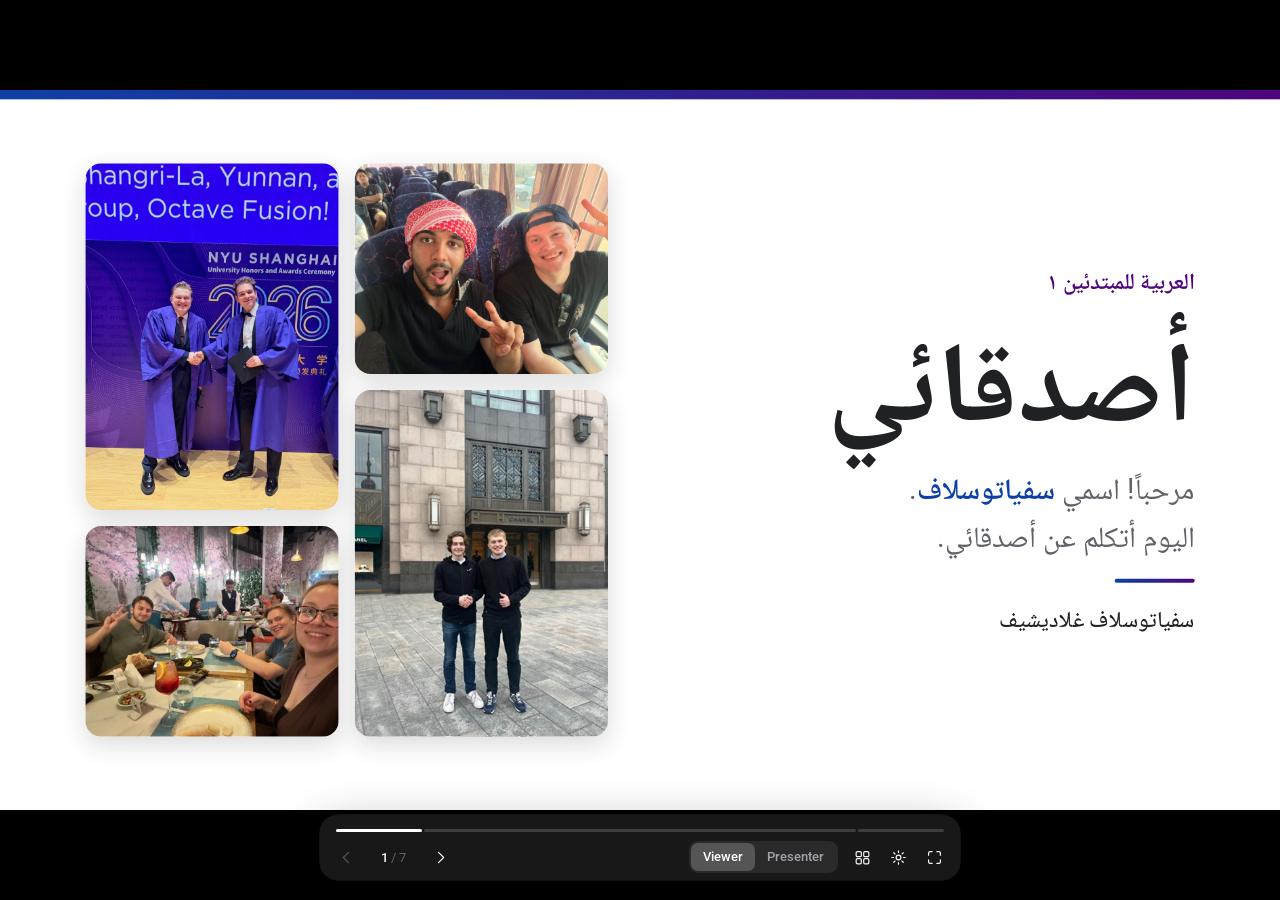
==== commit 68956c06: "Add friend photos to profile slides" ====
--- a/index.html
+++ b/index.html
@@ -334,6 +334,7 @@
 <p style="font-size:30px;font-weight:600;color:#188038">الصديق الثالث</p>
 <div style="display:flex;gap:10px;direction:rtl"><span style="width:18px;height:18px;border-radius:9px;background:#DADCE0"></span><span style="width:18px;height:18px;border-radius:9px;background:#DADCE0"></span><span style="width:56px;height:18px;border-radius:9px;background:#188038"></span><span style="width:18px;height:18px;border-radius:9px;background:#DADCE0"></span><span style="width:18px;height:18px;border-radius:9px;background:#DADCE0"></span></div>
 </div>
+<img data-build-in="fade 1 auto" src="assets/photo-bus.jpg" alt="سوميد في الحافلة" style="position:absolute;left:128px;bottom:112px;width:300px;height:170px;object-fit:cover;object-position:center;border-radius:22px;box-shadow:0 12px 36px rgba(32,33,36,.16)">
 <div style="display:flex;gap:72px;align-items:center;flex:1">
 <div style="flex:1;display:flex;flex-direction:column;gap:28px">
 <h1 style="font-size:180px;font-weight:700;line-height:1.2;color:#188038">سوميد</h1>
@@ -352,6 +353,7 @@
 <p style="font-size:30px;font-weight:600;color:#D93025">الصديق الرابع</p>
 <div style="display:flex;gap:10px;direction:rtl"><span style="width:18px;height:18px;border-radius:9px;background:#DADCE0"></span><span style="width:18px;height:18px;border-radius:9px;background:#DADCE0"></span><span style="width:18px;height:18px;border-radius:9px;background:#DADCE0"></span><span style="width:56px;height:18px;border-radius:9px;background:#D93025"></span><span style="width:18px;height:18px;border-radius:9px;background:#DADCE0"></span></div>
 </div>
+<img data-build-in="fade 1 auto" src="assets/photo-dinner.jpg" alt="بيوتر وجوفي في المطعم" style="position:absolute;left:128px;bottom:112px;width:300px;height:170px;object-fit:cover;border-radius:22px;box-shadow:0 12px 36px rgba(32,33,36,.16)">
 <div style="display:flex;gap:72px;align-items:center;flex:1">
 <div style="flex:1;display:flex;flex-direction:column;gap:28px">
 <h1 style="font-size:180px;font-weight:700;line-height:1.2;color:#D93025">بيوتر</h1>
@@ -370,6 +372,7 @@
 <p style="font-size:30px;font-weight:600;color:#B06000">الصديقة الخامسة</p>
 <div style="display:flex;gap:10px;direction:rtl"><span style="width:18px;height:18px;border-radius:9px;background:#DADCE0"></span><span style="width:18px;height:18px;border-radius:9px;background:#DADCE0"></span><span style="width:18px;height:18px;border-radius:9px;background:#DADCE0"></span><span style="width:18px;height:18px;border-radius:9px;background:#DADCE0"></span><span style="width:56px;height:18px;border-radius:9px;background:#B06000"></span></div>
 </div>
+<img data-build-in="fade 1 auto" src="assets/photo-dinner.jpg" alt="بيوتر وجوفي في المطعم" style="position:absolute;left:128px;bottom:112px;width:300px;height:170px;object-fit:cover;object-position:right center;border-radius:22px;box-shadow:0 12px 36px rgba(32,33,36,.16)">
 <div style="display:flex;gap:72px;align-items:center;flex:1">
 <div style="flex:1;display:flex;flex-direction:column;gap:28px">
 <h1 style="font-size:180px;font-weight:700;line-height:1.2;color:#B06000">جوفي</h1>
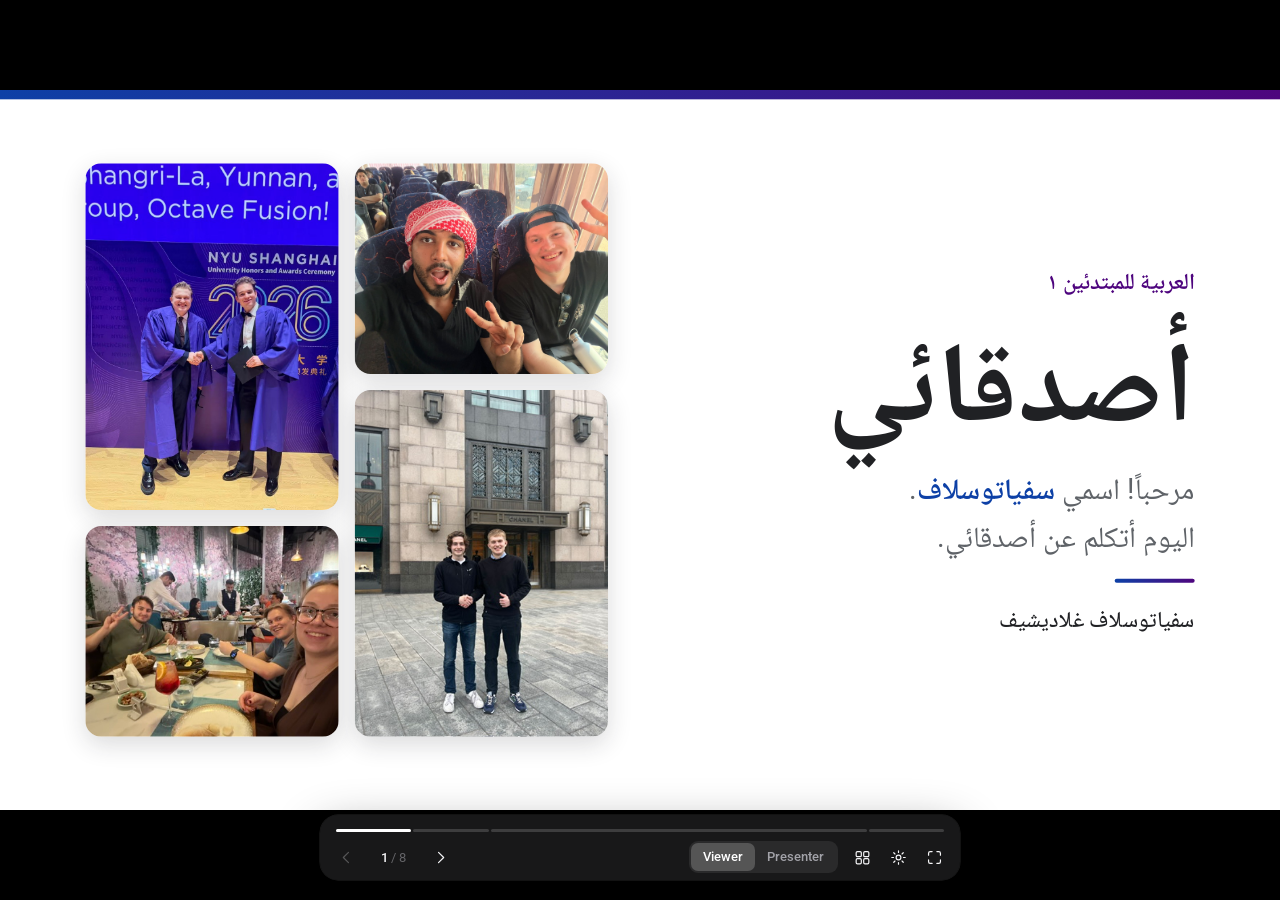
==== commit 0fb026d8: "Add city overview slide" ====
--- a/index.html
+++ b/index.html
@@ -41,6 +41,17 @@
 .slide th,.slide td{padding:.35em .6em;text-align:start;border-bottom:1px solid #DADCE0;vertical-align:top}
 .slide aside{display:none}
 .slide .embed{background:#fff;pointer-events:none}
+
+/* ---------- friend profile slides ---------- */
+#alex,#theo,#sumed,#pyotr,#zsofi{background:linear-gradient(110deg,#f8f9fa 0%,#fff 58%)!important}
+#alex>img,#theo>img,#sumed>img,#pyotr>img,#zsofi>img{position:absolute!important;left:128px!important;top:206px!important;bottom:auto!important;width:420px!important;height:540px!important;object-fit:cover!important;border-radius:32px!important;box-shadow:0 20px 60px rgba(32,33,36,.2)!important;border:10px solid #fff;z-index:1}
+#alex>div:nth-of-type(2),#theo>div:nth-of-type(2),#sumed>div:nth-of-type(2),#pyotr>div:nth-of-type(2),#zsofi>div:nth-of-type(2){display:grid!important;grid-template-columns:minmax(0,1fr) minmax(520px,600px);gap:44px;align-items:center;flex:1;padding-left:480px;direction:rtl}
+#alex>div:nth-of-type(2)>div:first-child,#theo>div:nth-of-type(2)>div:first-child,#sumed>div:nth-of-type(2)>div:first-child,#pyotr>div:nth-of-type(2)>div:first-child,#zsofi>div:nth-of-type(2)>div:first-child{min-width:0}
+#alex>div:nth-of-type(2)>div:last-child,#theo>div:nth-of-type(2)>div:last-child,#sumed>div:nth-of-type(2)>div:last-child,#pyotr>div:nth-of-type(2)>div:last-child,#zsofi>div:nth-of-type(2)>div:last-child{width:auto!important}
+#alex>div:nth-of-type(2) h1,#theo>div:nth-of-type(2) h1,#sumed>div:nth-of-type(2) h1,#pyotr>div:nth-of-type(2) h1,#zsofi>div:nth-of-type(2) h1{font-size:170px!important;line-height:1!important;letter-spacing:-.04em}
+#alex>div:nth-of-type(2) p,#theo>div:nth-of-type(2) p,#sumed>div:nth-of-type(2) p,#pyotr>div:nth-of-type(2) p,#zsofi>div:nth-of-type(2) p{max-width:600px}
+#alex>div:nth-of-type(2) span,#theo>div:nth-of-type(2) span,#sumed>div:nth-of-type(2) span,#pyotr>div:nth-of-type(2) span,#zsofi>div:nth-of-type(2) span{box-shadow:0 5px 14px rgba(32,33,36,.05)}
+@media (max-width:1200px){#alex>img,#theo>img,#sumed>img,#pyotr>img,#zsofi>img{left:80px!important;width:360px!important;height:470px!important}#alex>div:nth-of-type(2),#theo>div:nth-of-type(2),#sumed>div:nth-of-type(2),#pyotr>div:nth-of-type(2),#zsofi>div:nth-of-type(2){padding-left:410px;grid-template-columns:minmax(0,1fr) minmax(440px,560px);gap:28px}}
 
 /* ---------- surfaces ---------- */
 .glass{background:rgba(30,30,32,.8);-webkit-backdrop-filter:saturate(180%) blur(30px);backdrop-filter:saturate(180%) blur(30px);
@@ -293,11 +304,28 @@
 <aside>مرحباً! اسمي سفياتوسلاف. اليوم أتكلم عن أصدقائي. عندي خمسة أصدقاء. أصدقائي من بلدان مختلفة، وهم يسكنون في مدن مختلفة. نحن نتكلم لغات مختلفة، ولكن نحن أصدقاء.</aside>
 </section>
 
++<section class="slide" id="cities" dir="rtl" lang="ar" data-transition="push" data-section="الأصدقاء" style="background:#F8F9FA;color:#202124;font-family:'Noto Naskh Arabic','Roboto',Arial,sans-serif;padding:84px 128px 112px;display:flex;flex-direction:column;">
+<div style="display:flex;align-items:flex-end;justify-content:space-between;border-bottom:2px solid #DADCE0;padding-bottom:22px">
+<div><p style="font-size:30px;font-weight:600;color:#4E057E">أصدقائي</p><h1 style="font-size:88px;font-weight:700;line-height:1.15;margin-top:8px">مدن أصدقائي</h1></div>
+<p style="font-size:34px;color:#5F6368;margin-bottom:10px">أصدقائي يسكنون في مدن مختلفة.</p>
+</div>
+<div style="display:grid;grid-template-columns:repeat(5,1fr);gap:24px;margin-top:42px;flex:1;align-items:stretch">
+<div data-build-in="rise 1 auto" style="background:#FFFFFF;border-radius:28px;overflow:hidden;box-shadow:0 12px 30px rgba(32,33,36,.1);display:flex;flex-direction:column;border-top:8px solid #0D40A6"><img src="assets/san-diegp.jpeg" alt="سان دييغو" style="width:100%;height:420px;object-fit:cover"><div style="padding:22px 24px 26px"><p style="font-size:26px;color:#5F6368">أليكس</p><h2 style="font-size:48px;font-weight:700;color:#0D40A6;margin-top:4px">سان دييغو</h2><p style="font-size:26px;color:#5F6368;margin-top:8px">أمريكا</p></div></div>
+<div data-build-in="rise 2 auto" style="background:#FFFFFF;border-radius:28px;overflow:hidden;box-shadow:0 12px 30px rgba(32,33,36,.1);display:flex;flex-direction:column;border-top:8px solid #4E057E"><img src="assets/vienna.jpeg" alt="فيينا" style="width:100%;height:420px;object-fit:cover"><div style="padding:22px 24px 26px"><p style="font-size:26px;color:#5F6368">تيو</p><h2 style="font-size:48px;font-weight:700;color:#4E057E;margin-top:4px">فيينا</h2><p style="font-size:26px;color:#5F6368;margin-top:8px">النمسا</p></div></div>
+<div data-build-in="rise 3 auto" style="background:#FFFFFF;border-radius:28px;overflow:hidden;box-shadow:0 12px 30px rgba(32,33,36,.1);display:flex;flex-direction:column;border-top:8px solid #188038"><img src="assets/manchester.jpeg" alt="مانشستر" style="width:100%;height:420px;object-fit:cover"><div style="padding:22px 24px 26px"><p style="font-size:26px;color:#5F6368">سوميد</p><h2 style="font-size:48px;font-weight:700;color:#188038;margin-top:4px">مانشستر</h2><p style="font-size:26px;color:#5F6368;margin-top:8px">بريطانيا</p></div></div>
+<div data-build-in="rise 4 auto" style="background:#FFFFFF;border-radius:28px;overflow:hidden;box-shadow:0 12px 30px rgba(32,33,36,.1);display:flex;flex-direction:column;border-top:8px solid #D93025"><img src="assets/moscow.jpeg" alt="موسكو" style="width:100%;height:420px;object-fit:cover"><div style="padding:22px 24px 26px"><p style="font-size:26px;color:#5F6368">بيوتر</p><h2 style="font-size:48px;font-weight:700;color:#D93025;margin-top:4px">موسكو</h2><p style="font-size:26px;color:#5F6368;margin-top:8px">روسيا</p></div></div>
+<div data-build-in="rise 5 auto" style="background:#FFFFFF;border-radius:28px;overflow:hidden;box-shadow:0 12px 30px rgba(32,33,36,.1);display:flex;flex-direction:column;border-top:8px solid #B06000"><img src="assets/siklos.jpeg" alt="شيكلوش" style="width:100%;height:420px;object-fit:cover"><div style="padding:22px 24px 26px"><p style="font-size:26px;color:#5F6368">جوفي</p><h2 style="font-size:48px;font-weight:700;color:#B06000;margin-top:4px">شيكلوش</h2><p style="font-size:26px;color:#5F6368;margin-top:8px">المجر</p></div></div>
+</div>
+<p style="position:absolute;right:128px;bottom:48px;font-size:26px;font-weight:600;color:#4E057E">أصدقائي <span style="color:#5F6368;font-weight:400">· العربية للمبتدئين ١</span></p><p style="position:absolute;left:128px;bottom:48px;font-size:28px;color:#5F6368">٢</p>
+<aside>أصدقائي يسكنون في مدن مختلفة: أليكس في سان دييغو، تيو في فيينا، سوميد في مانشستر، بيوتر في موسكو، وجوفي في شيكلوش.</aside>
+</section>
+
 <section class="slide" id="alex" dir="rtl" lang="ar" data-transition="push" data-section="الأصدقاء" style="background:#FFFFFF;color:#202124;font-family:'Noto Naskh Arabic','Roboto',Arial,sans-serif;padding:120px 128px 170px;display:flex;flex-direction:column;">
 <div style="display:flex;align-items:center;justify-content:space-between">
 <p style="font-size:30px;font-weight:600;color:#0D40A6">الصديق الأول</p>
 <div style="display:flex;gap:10px;direction:rtl"><span style="width:56px;height:18px;border-radius:9px;background:#0D40A6"></span><span style="width:18px;height:18px;border-radius:9px;background:#DADCE0"></span><span style="width:18px;height:18px;border-radius:9px;background:#DADCE0"></span><span style="width:18px;height:18px;border-radius:9px;background:#DADCE0"></span><span style="width:18px;height:18px;border-radius:9px;background:#DADCE0"></span></div>
 </div>
+<img data-build-in="fade 1 auto" src="assets/alex.jpeg" alt="أليكس مع صديقه" style="position:absolute;left:128px;bottom:112px;width:300px;height:170px;object-fit:cover;object-position:center;border-radius:22px;box-shadow:0 12px 36px rgba(32,33,36,.16)">
 <div style="display:flex;gap:72px;align-items:center;flex:1">
 <div style="flex:1;display:flex;flex-direction:column;gap:28px">
 <h1 style="font-size:180px;font-weight:700;line-height:1.2;color:#0D40A6">أليكس</h1>
@@ -316,6 +344,7 @@
 <p style="font-size:30px;font-weight:600;color:#4E057E">الصديق الثاني</p>
 <div style="display:flex;gap:10px;direction:rtl"><span style="width:18px;height:18px;border-radius:9px;background:#DADCE0"></span><span style="width:56px;height:18px;border-radius:9px;background:#4E057E"></span><span style="width:18px;height:18px;border-radius:9px;background:#DADCE0"></span><span style="width:18px;height:18px;border-radius:9px;background:#DADCE0"></span><span style="width:18px;height:18px;border-radius:9px;background:#DADCE0"></span></div>
 </div>
+<img data-build-in="fade 1 auto" src="assets/theo.jpeg" alt="تيو مع صديقه في حفل التخرج" style="position:absolute;left:128px;bottom:112px;width:300px;height:170px;object-fit:cover;object-position:center 45%;border-radius:22px;box-shadow:0 12px 36px rgba(32,33,36,.16)">
 <div style="display:flex;gap:72px;align-items:center;flex:1">
 <div style="flex:1;display:flex;flex-direction:column;gap:28px">
 <h1 style="font-size:180px;font-weight:700;line-height:1.2;color:#4E057E">تيو</h1>
@@ -498,6 +527,24 @@
 </nav>
 
 <script>
+// Slide 2 is the city overview; keep the visible page numbers in sync.
+const friendPageNumbers = {alex:'٣', theo:'٤', sumed:'٥', pyotr:'٦', zsofi:'٧'};
+Object.entries(friendPageNumbers).forEach(([id, number]) => {
+  const page = document.querySelector(`#${id} p[style*="bottom:56px"]`);
+  if (page) page.textContent = number;
+});
+
+// Theo is German and lives in Vienna, Austria.
+const theoSlide = document.getElementById('theo');
+if (theoSlide) {
+  [...theoSlide.querySelectorAll('p')].forEach(p => {
+    if (p.textContent.trim() === 'البلد') p.textContent = 'بلد الإقامة';
+    if (p.textContent.trim() === 'ألمانيا') p.textContent = 'النمسا';
+  });
+  const theoNotes = theoSlide.querySelector('aside');
+  if (theoNotes) theoNotes.textContent = theoNotes.textContent.replace('هو من ألمانيا، ويسكن في فيينا', 'هو ألماني، ويسكن في فيينا في النمسا');
+}
+
 (() => {
   const deck = document.getElementById('deck');
   const slides = [...deck.querySelectorAll('section.slide')];
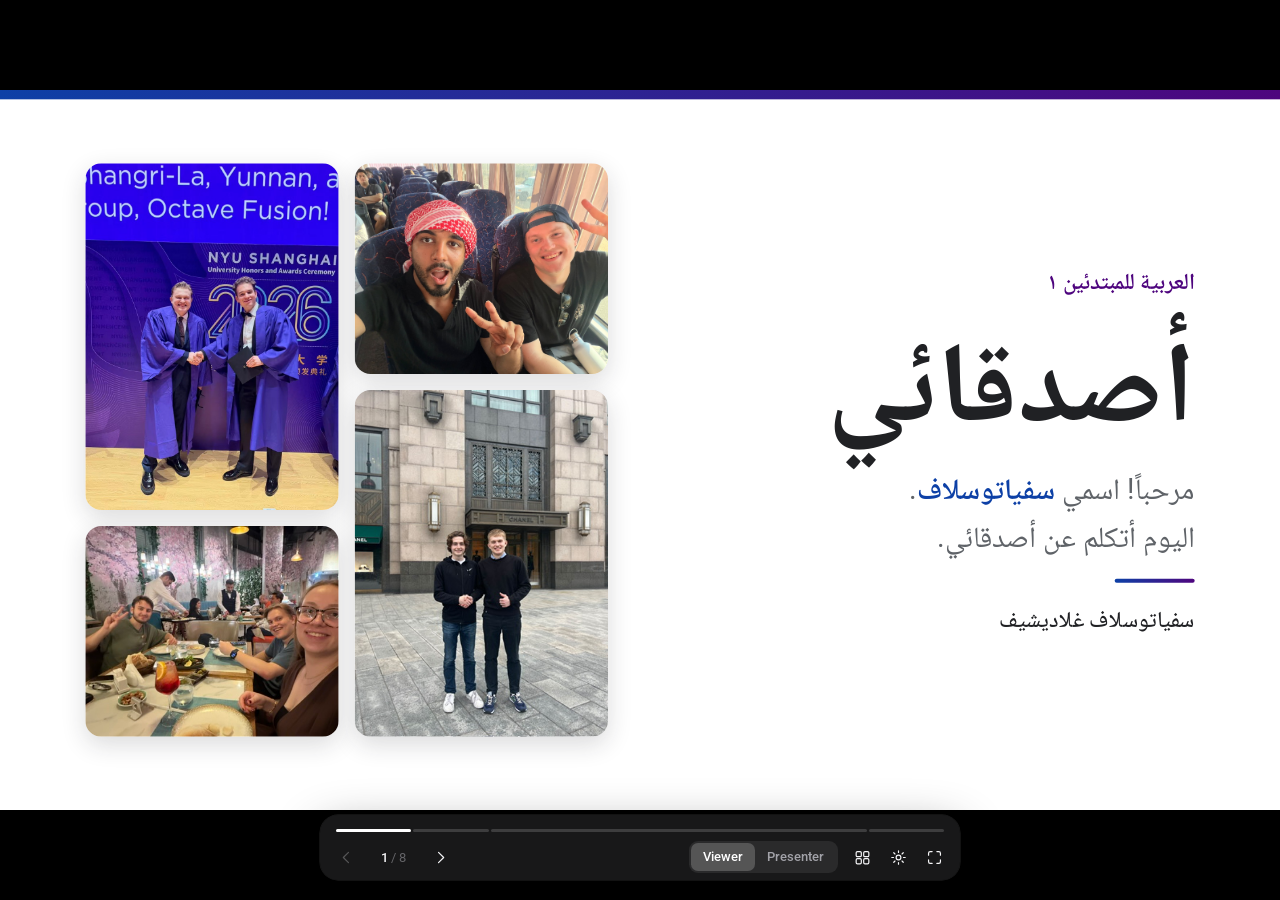
==== commit ef1034b5: "Improve city slide photo layout" ====
--- a/index.html
+++ b/index.html
@@ -52,6 +52,13 @@
 #alex>div:nth-of-type(2) p,#theo>div:nth-of-type(2) p,#sumed>div:nth-of-type(2) p,#pyotr>div:nth-of-type(2) p,#zsofi>div:nth-of-type(2) p{max-width:600px}
 #alex>div:nth-of-type(2) span,#theo>div:nth-of-type(2) span,#sumed>div:nth-of-type(2) span,#pyotr>div:nth-of-type(2) span,#zsofi>div:nth-of-type(2) span{box-shadow:0 5px 14px rgba(32,33,36,.05)}
 @media (max-width:1200px){#alex>img,#theo>img,#sumed>img,#pyotr>img,#zsofi>img{left:80px!important;width:360px!important;height:470px!important}#alex>div:nth-of-type(2),#theo>div:nth-of-type(2),#sumed>div:nth-of-type(2),#pyotr>div:nth-of-type(2),#zsofi>div:nth-of-type(2){padding-left:410px;grid-template-columns:minmax(0,1fr) minmax(440px,560px);gap:28px}}
+#cities>div:nth-of-type(2){display:flex!important;flex-wrap:wrap;justify-content:center;align-content:center;gap:26px!important;margin-top:28px!important}
+#cities>div:nth-of-type(2)>div{flex:0 0 500px;width:500px!important;height:322px;min-height:0;display:grid!important;grid-template-rows:228px 94px}
+#cities>div:nth-of-type(2)>div>img{width:100%!important;height:228px!important;object-fit:contain!important;background:#E9EEF3;padding:12px}
+#cities>div:nth-of-type(2)>div>div{padding:14px 22px 16px!important;display:grid;grid-template-columns:1fr auto;grid-template-rows:auto auto;column-gap:18px;align-items:center}
+#cities>div:nth-of-type(2)>div>div p:first-child{font-size:24px!important;grid-column:1;grid-row:1;color:#5F6368}
+#cities>div:nth-of-type(2)>div>div h2{font-size:40px!important;grid-column:1;grid-row:2;margin:0!important}
+#cities>div:nth-of-type(2)>div>div p:last-child{font-size:22px!important;grid-column:2;grid-row:1/3;margin:0!important;color:#5F6368}
 
 /* ---------- surfaces ---------- */
 .glass{background:rgba(30,30,32,.8);-webkit-backdrop-filter:saturate(180%) blur(30px);backdrop-filter:saturate(180%) blur(30px);
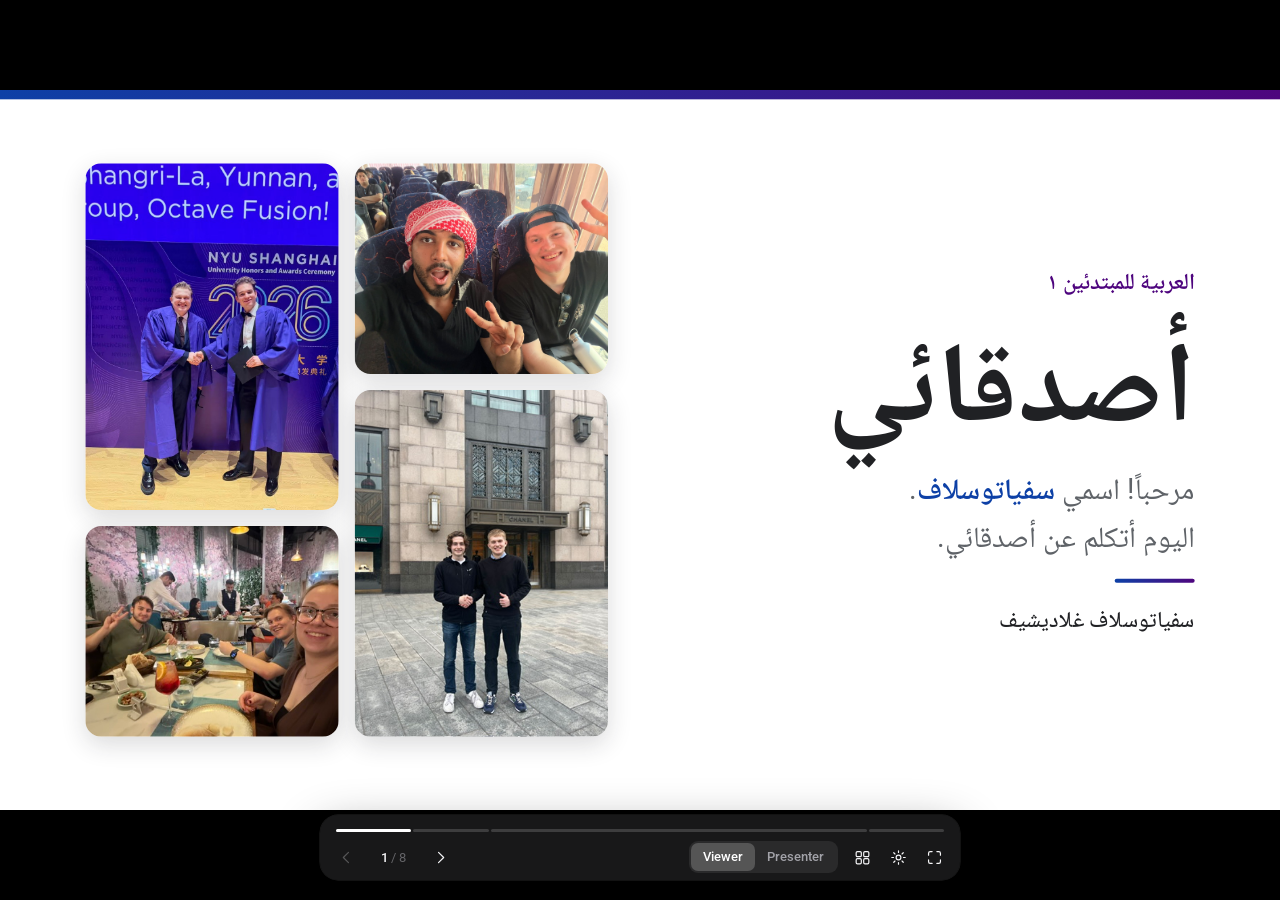
==== commit d7627318: "Keep city labels inside cards" ====
--- a/index.html
+++ b/index.html
@@ -59,6 +59,12 @@
 #cities>div:nth-of-type(2)>div>div p:first-child{font-size:24px!important;grid-column:1;grid-row:1;color:#5F6368}
 #cities>div:nth-of-type(2)>div>div h2{font-size:40px!important;grid-column:1;grid-row:2;margin:0!important}
 #cities>div:nth-of-type(2)>div>div p:last-child{font-size:22px!important;grid-column:2;grid-row:1/3;margin:0!important;color:#5F6368}
+#cities>div:nth-of-type(2)>div{height:350px!important;display:flex!important;flex-direction:column!important;overflow:hidden!important}
+#cities>div:nth-of-type(2)>div>img{display:block;flex:1 1 auto!important;min-height:0!important;height:auto!important}
+#cities>div:nth-of-type(2)>div>div{flex:0 0 104px!important;height:104px!important;min-height:104px!important;display:flex!important;align-items:center!important;justify-content:space-between!important;gap:16px!important;overflow:hidden!important}
+#cities>div:nth-of-type(2)>div>div p:first-child{display:none!important}
+#cities>div:nth-of-type(2)>div>div h2{font-size:38px!important;line-height:1.15!important;white-space:nowrap!important}
+#cities>div:nth-of-type(2)>div>div p:last-child{font-size:22px!important;white-space:nowrap!important}
 
 /* ---------- surfaces ---------- */
 .glass{background:rgba(30,30,32,.8);-webkit-backdrop-filter:saturate(180%) blur(30px);backdrop-filter:saturate(180%) blur(30px);
